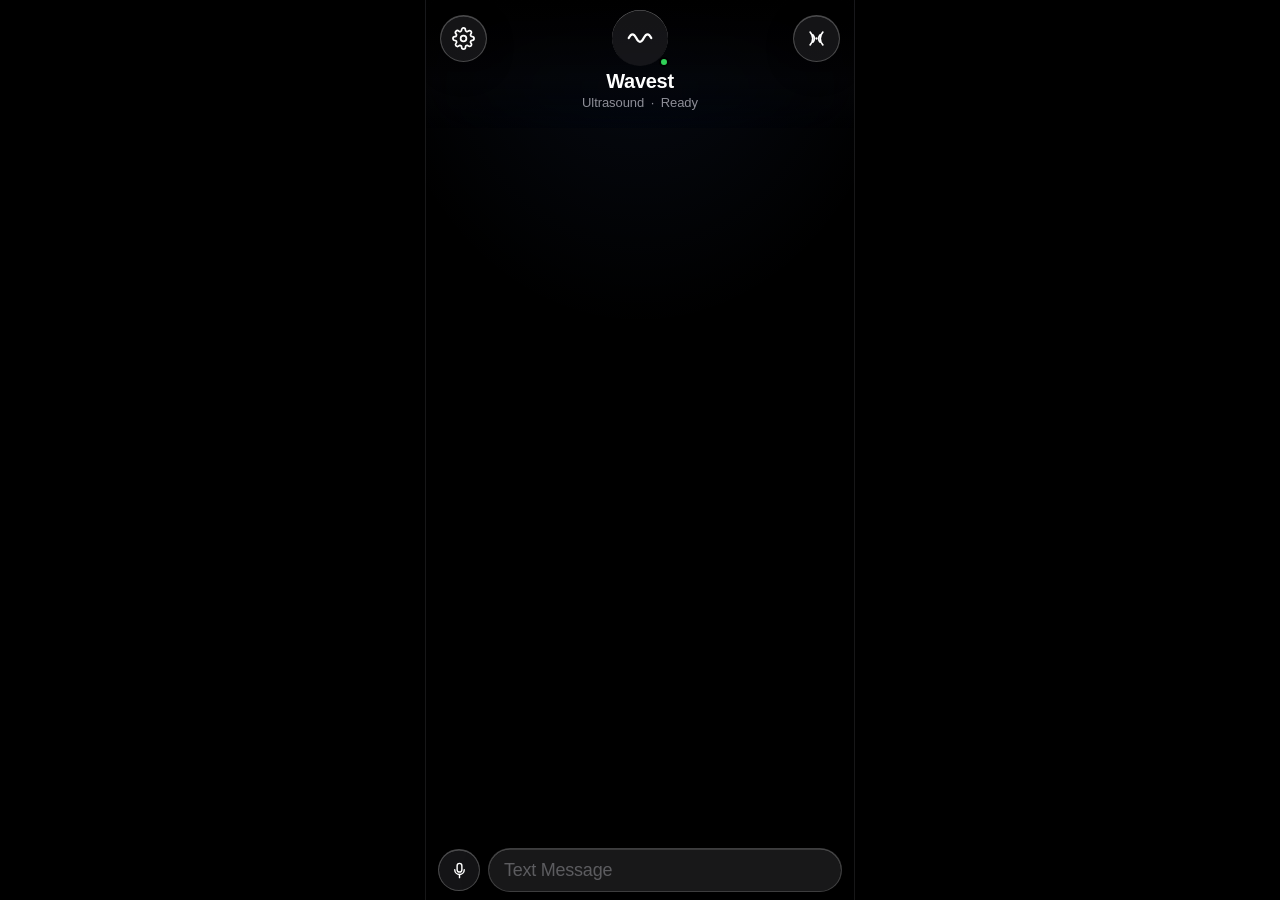
==== chat/index.html @ 047200e4 "Match the composer to iOS Messages send and field sizing. Enlarge the text field type, use a thicker" ====
<!DOCTYPE html>
<html lang="en" data-theme="midnight">
<head>
    <meta charset="UTF-8">
    <meta name="viewport" content="width=device-width, initial-scale=1.0, maximum-scale=1.0, user-scalable=no, viewport-fit=cover, interactive-widget=overlays-content">
    <meta name="mobile-web-app-capable" content="yes">
    <meta name="apple-mobile-web-app-capable" content="yes">
    <meta name="apple-mobile-web-app-status-bar-style" content="black">
    <meta name="apple-mobile-web-app-title" content="Wavest">
    <meta name="theme-color" content="#000000" media="(prefers-color-scheme: dark)">
    <meta name="theme-color" content="#000000">
    <meta name="format-detection" content="telephone=no">
    <title>Wavest</title>
    <link rel="manifest" href="manifest.webmanifest">
    <link rel="apple-touch-icon" href="icons/apple-touch-icon.png">
    <link rel="icon" type="image/png" sizes="192x192" href="icons/icon-192.png">
    <link rel="stylesheet" href="style.css">
</head>
<body>
    <div class="app-container">
        <header class="nav-bar">
            <button id="open-settings-btn" class="icon-btn glass-btn" aria-label="Open Settings">
                <svg viewBox="0 0 24 24" fill="none" stroke="currentColor" stroke-width="1.8" stroke-linecap="round" stroke-linejoin="round" aria-hidden="true">
                    <circle cx="12" cy="12" r="3" />
                    <path d="M19.4 15a1.65 1.65 0 0 0 .33 1.82l.06.06a2 2 0 1 1-2.83 2.83l-.06-.06a1.65 1.65 0 0 0-1.82-.33 1.65 1.65 0 0 0-1 1.51V21a2 2 0 0 1-4 0v-.09A1.65 1.65 0 0 0 9 19.4a1.65 1.65 0 0 0-1.82.33l-.06.06a2 2 0 1 1-2.83-2.83l.06-.06a1.65 1.65 0 0 0 .33-1.82 1.65 1.65 0 0 0-1.51-1H3a2 2 0 0 1 0-4h.09A1.65 1.65 0 0 0 4.6 9a1.65 1.65 0 0 0-.33-1.82l-.06-.06a2 2 0 1 1 2.83-2.83l.06.06a1.65 1.65 0 0 0 1.82.33H9a1.65 1.65 0 0 0 1-1.51V3a2 2 0 0 1 4 0v.09a1.65 1.65 0 0 0 1 1.51 1.65 1.65 0 0 0 1.82-.33l.06.06a2 2 0 1 1 2.83 2.83l.06.06a1.65 1.65 0 0 0-.33 1.82V9a1.65 1.65 0 0 0 1.51 1H21a2 2 0 0 1 0 4h-.09a1.65 1.65 0 0 0-1.51 1z" />
                </svg>
            </button>
            <div class="nav-avatar" aria-hidden="true">
                <svg viewBox="0 0 24 24" fill="none" stroke="currentColor" stroke-width="1.8" stroke-linecap="round" stroke-linejoin="round">
                    <path d="M3 12c2-4 4-4 6 0s4 4 6 0 4-4 6 0" />
                </svg>
                <span id="status-indicator" class="status-dot offline"></span>
            </div>
            <button id="protocol-toggle-btn" class="icon-btn glass-btn" type="button" aria-pressed="true" aria-label="Switch to audible">
                <svg class="protocol-icon protocol-icon-ultrasound" viewBox="0 0 24 24" fill="none" stroke="currentColor" stroke-width="1.8" stroke-linecap="round" stroke-linejoin="round" aria-hidden="true">
                    <circle cx="12" cy="12" r="1.2" fill="currentColor" stroke="none" />
                    <path d="M8.2 8.2a5.4 5.4 0 0 1 0 7.6" />
                    <path d="M15.8 8.2a5.4 5.4 0 0 0 0 7.6" />
                    <path d="M5.4 5.4a9.4 9.4 0 0 1 0 13.2" />
                    <path d="M18.6 5.4a9.4 9.4 0 0 0 0 13.2" />
                </svg>
                <svg class="protocol-icon protocol-icon-audible" viewBox="0 0 24 24" fill="none" stroke="currentColor" stroke-width="1.8" stroke-linecap="round" stroke-linejoin="round" aria-hidden="true">
                    <path d="M4 10v4h3.2L12 18V6L7.2 10H4z" />
                    <path d="M15.4 9.2a4.2 4.2 0 0 1 0 5.6" />
                    <path d="M17.8 6.8a7.6 7.6 0 0 1 0 10.4" />
                </svg>
            </button>
            <div class="nav-titles">
                <h1>Wavest</h1>
                <p class="nav-subtitle">
                    <span id="active-protocol-lbl">Ultrasound</span>
                    <span class="nav-sep">·</span>
                    <span id="nav-listen-state">Ready</span>
                </p>
                <span id="status-text" class="visually-hidden">Initializing</span>
            </div>
        </header>

        <main class="chat-container">
            <canvas id="send-viz-canvas" class="send-viz" aria-hidden="true"></canvas>
            <div id="chat-messages" class="chat-messages">
                <div id="chat-thread" class="chat-thread"></div>
            </div>
        </main>

        <div id="app-toast" class="app-toast" role="status" aria-live="polite"></div>
        <div id="layout-debug" class="layout-debug" hidden></div>

        <footer class="composer">
            <div class="composer-row">
                <button id="capture-toggle-btn" class="mic-btn" type="button" aria-label="Start listening" aria-pressed="false">
                    <svg class="mic-icon" viewBox="0 0 24 24" fill="none" stroke="currentColor" stroke-width="1.8" stroke-linecap="round" stroke-linejoin="round" aria-hidden="true">
                        <rect x="9" y="3" width="6" height="11" rx="3" />
                        <path d="M6 11a6 6 0 0 0 12 0" />
                        <path d="M12 17v4" />
                    </svg>
                </button>
                <div class="composer-field">
                    <input type="text" id="message-input" placeholder="Text Message" autocomplete="off" enterkeyhint="send">
                    <button id="send-btn" class="send-btn" type="button" disabled aria-label="Send">
                        <svg viewBox="0 0 24 24" fill="none" stroke="currentColor" stroke-width="2.8" stroke-linecap="round" stroke-linejoin="round" aria-hidden="true">
                            <path d="M12 19V6" />
                            <path d="m6.2 11.5 5.8-5.8 5.8 5.8" />
                        </svg>
                    </button>
                </div>
            </div>
            <span id="rx-state-icon" class="visually-hidden">🎤</span>
            <span id="rx-state-text" class="visually-hidden">Tap the mic to listen</span>
        </footer>

        <section id="settings-sidebar" class="settings-sheet" aria-hidden="true">
            <div class="sheet-header">
                <h2>Settings</h2>
                <button id="close-settings-btn" class="text-btn" type="button">Done</button>
            </div>
            <div class="sidebar-content">
                <div class="ios-group">
                    <p class="ios-caption">Acoustic</p>
                    <div class="ios-inset">
                        <div class="ios-row">
                            <span>Protocol</span>
                            <div id="protocol-band" class="segmented" role="group" aria-label="Protocol">
                                <button type="button" class="segmented-btn" data-band="audible">Audible</button>
                                <button type="button" class="segmented-btn is-selected" data-band="ultrasound" aria-pressed="true">Ultrasound</button>
                            </div>
                        </div>
                        <div class="ios-row stack">
                            <div class="ios-row-main">
                                <label for="protocol-rate">Rate</label>
                                <span class="row-value" id="protocol-rate-val">Fastest</span>
                            </div>
                            <input type="range" id="protocol-rate" min="0" max="2" step="1" value="2">
                        </div>
                        <div class="ios-row stack">
                            <div class="ios-row-main">
                                <label for="volume-range">Tx Volume</label>
                                <span class="row-value"><span id="volume-val">60</span>%</span>
                            </div>
                            <input type="range" id="volume-range" min="10" max="100" value="60">
                        </div>
                        <div class="ios-row stack">
                            <div class="ios-row-main">
                                <label for="sensitivity-range">Rx Gain</label>
                                <span class="row-value"><span id="sensitivity-val">1.0</span>x</span>
                            </div>
                            <input type="range" id="sensitivity-range" min="0.5" max="3.0" step="0.1" value="1.0">
                        </div>
                        <div class="ios-row">
                            <label for="sound-feedback-toggle">Tx Audio Feedback</label>
                            <label class="ios-switch">
                                <input type="checkbox" id="sound-feedback-toggle" checked>
                                <span class="ios-switch-track"></span>
                            </label>
                        </div>
                    </div>
                    <p class="ios-footer">Audible is louder and holds up better in noisy rooms. Ultrasound (18 kHz+) is silent, but easier to miss. Rate is how fast each message is sent. Slower is more reliable. Faster is quicker, but easier to miss.</p>
                </div>

                <div class="ios-group">
                    <p class="ios-caption">Identity</p>
                    <div class="ios-inset">
                        <label class="ios-row stack" for="callsign-input">
                            <span>Callsign</span>
                            <input type="text" id="callsign-input" placeholder="WavestUser" value="WavestUser">
                        </label>
                        <label class="ios-row stack" for="passkey-input">
                            <span>Encryption Passkey</span>
                            <input type="password" id="passkey-input" placeholder="Optional">
                        </label>
                        <label class="ios-row stack" for="contacts-input">
                            <span>Contact Keys</span>
                            <textarea id="contacts-input" placeholder="Callsign:Key" rows="3"></textarea>
                        </label>
                    </div>
                    <p class="ios-footer">Add friends as Callsign:Key, one per line, to decrypt their messages.</p>
                </div>

                <div class="ios-group">
                    <p class="ios-caption">System</p>
                    <div class="ios-inset">
                        <div class="ios-row">
                            <span>Engine</span>
                            <span id="engine-status-label" class="row-value init">Initializing</span>
                        </div>
                        <p id="engine-status-detail" class="engine-detail">Starting ggwave…</p>
                    </div>
                </div>

                <div class="ios-group">
                    <p class="ios-caption">Diagnostics</p>
                    <div class="ios-inset">
                        <button id="loopback-test-btn" class="action-btn" type="button">Run Loopback Self-Test</button>
                        <div id="test-result" class="test-result"></div>
                    </div>
                    <p class="ios-footer">Generates a local signal to verify the WebAssembly engine and audio loopback.</p>
                </div>

                <div class="ios-group">
                    <div class="ios-inset">
                        <button id="clear-chat-btn" class="action-btn danger" type="button">Clear Conversation</button>
                    </div>
                </div>

                <div class="settings-attribution">
                    <p>Wavest v0.91 by Benn Jordan.</p>
                    <p>Based on GGWave/Waver by Georgi Gerganov.</p>
                </div>
            </div>
        </section>
        <div id="sidebar-overlay" class="overlay"></div>
    </div>

    <script src="ggwave.js"></script>
    <script src="app.js"></script>
</body>
</html>
---- chat/style.css ----
/* --- Native theme tokens --- */
html {
    color-scheme: dark;
}

[data-theme="classic"],
[data-theme="indigo"] {
    color-scheme: light;
}

:root,
[data-theme="midnight"] {
    --bg: #000000;
    --bg-elevated: #1c1c1e;
    --bg-grouped: #000000;
    --bg-nav: rgba(8, 8, 10, 0.42);
    --bg-composer: transparent;
    --separator: rgba(84, 84, 88, 0.55);
    --separator-hairline: rgba(84, 84, 88, 0.28);
    --text: #ffffff;
    --text-secondary: rgba(235, 235, 245, 0.6);
    --text-tertiary: rgba(235, 235, 245, 0.32);
    --bubble-sent: #0a84ff;
    --bubble-sent-text: #ffffff;
    --bubble-received: #3a3a3c;
    --bubble-received-text: #ffffff;
    --fill: rgba(120, 120, 128, 0.28);
    --fill-strong: rgba(120, 120, 128, 0.4);
    --accent: #0a84ff;
    --accent-green: #30d158;
    --accent-red: #ff453a;
    --input-bg: rgba(44, 44, 46, 0.55);
    --input-border: rgba(255, 255, 255, 0.16);
    --switch-off: rgba(120, 120, 128, 0.32);
    --switch-on: #30d158;
    --viz-bg: #07080c;
    --viz-line: #5ac8fa;
    --shadow-sheet: 0 -8px 40px rgba(0, 0, 0, 0.45);
    --status-bar: #000000;
    --glass-tint: rgba(36, 36, 38, 0.58);
    --glass-stroke: rgba(255, 255, 255, 0.22);
    --glass-highlight: rgba(255, 255, 255, 0.38);
    --glass-shadow: 0 8px 28px rgba(0, 0, 0, 0.28), inset 0 0.5px 0 rgba(255, 255, 255, 0.28);
    --edge-fade: rgba(0, 0, 0, 0.88);
    --viz-card: rgba(20, 20, 22, 0.9);
}

[data-theme="classic"] {
    --bg: #ffffff;
    --bg-elevated: #ffffff;
    --bg-grouped: #f2f2f7;
    --bg-nav: rgba(255, 255, 255, 0.38);
    --bg-composer: transparent;
    --separator: rgba(60, 60, 67, 0.22);
    --separator-hairline: rgba(60, 60, 67, 0.12);
    --text: #000000;
    --text-secondary: rgba(60, 60, 67, 0.62);
    --text-tertiary: rgba(60, 60, 67, 0.34);
    --bubble-sent: #007aff;
    --bubble-sent-text: #ffffff;
    --bubble-received: #e9e9eb;
    --bubble-received-text: #000000;
    --fill: rgba(120, 120, 128, 0.14);
    --fill-strong: rgba(120, 120, 128, 0.22);
    --accent: #007aff;
    --accent-green: #34c759;
    --accent-red: #ff3b30;
    --input-bg: rgba(255, 255, 255, 0.62);
    --input-border: rgba(255, 255, 255, 0.7);
    --switch-off: rgba(120, 120, 128, 0.16);
    --switch-on: #34c759;
    --viz-bg: #07080c;
    --viz-line: #0a84ff;
    --shadow-sheet: 0 -8px 40px rgba(0, 0, 0, 0.12);
    --status-bar: #f9f9f9;
    --glass-tint: rgba(255, 255, 255, 0.62);
    --glass-stroke: rgba(255, 255, 255, 0.82);
    --glass-highlight: rgba(255, 255, 255, 0.95);
    --glass-shadow: 0 8px 24px rgba(0, 0, 0, 0.08), inset 0 0.5px 0 rgba(255, 255, 255, 0.9);
    --edge-fade: rgba(255, 255, 255, 0.92);
    --viz-card: rgba(255, 255, 255, 0.92);
}

[data-theme="indigo"] {
    --bg: #f2f2f7;
    --bg-elevated: #ffffff;
    --bg-grouped: #f2f2f7;
    --bg-nav: rgba(242, 242, 247, 0.4);
    --bg-composer: transparent;
    --separator: rgba(60, 60, 67, 0.18);
    --separator-hairline: rgba(60, 60, 67, 0.1);
    --text: #111118;
    --text-secondary: rgba(60, 60, 67, 0.64);
    --text-tertiary: rgba(60, 60, 67, 0.36);
    --bubble-sent: #5e5ce6;
    --bubble-sent-text: #ffffff;
    --bubble-received: #ffffff;
    --bubble-received-text: #111118;
    --fill: rgba(94, 92, 230, 0.12);
    --fill-strong: rgba(94, 92, 230, 0.2);
    --accent: #5e5ce6;
    --accent-green: #30d158;
    --accent-red: #ff3b30;
    --input-bg: rgba(255, 255, 255, 0.66);
    --input-border: rgba(255, 255, 255, 0.8);
    --switch-off: rgba(120, 120, 128, 0.18);
    --switch-on: #5e5ce6;
    --viz-bg: #07080c;
    --viz-line: #bf5af2;
    --shadow-sheet: 0 -8px 40px rgba(40, 36, 80, 0.12);
    --status-bar: #f2f2f7;
    --glass-tint: rgba(255, 255, 255, 0.58);
    --glass-stroke: rgba(255, 255, 255, 0.86);
    --glass-highlight: rgba(255, 255, 255, 0.95);
    --glass-shadow: 0 8px 24px rgba(50, 40, 90, 0.1), inset 0 0.5px 0 rgba(255, 255, 255, 0.92);
    --edge-fade: rgba(242, 242, 247, 0.92);
    --viz-card: rgba(248, 248, 252, 0.94);
}

/* --- Reset --- */
* {
    margin: 0;
    padding: 0;
    box-sizing: border-box;
    -webkit-tap-highlight-color: transparent;
}

:root {
    --vv-top: 0px;
    --vv-height: 100%;
    --app-top: 0px;
    --app-height: 100%;
    --kb-js: 0px;
    --kb-inset: var(--kb-js);
    --composer-pad-bottom: max(8px, env(safe-area-inset-bottom, 0px));
}

html,
body {
    position: fixed;
    inset: 0;
    width: 100%;
    height: 100%;
    overflow: hidden;
    overscroll-behavior: none;
}

body {
    background: var(--bg);
    color: var(--text);
    font-family: -apple-system, BlinkMacSystemFont, "SF Pro Text", "SF Pro Display", "Segoe UI", Roboto, Helvetica, Arial, sans-serif;
    touch-action: manipulation;
}

::-webkit-scrollbar {
    width: 3px;
    height: 3px;
}
::-webkit-scrollbar-thumb {
    background: var(--fill-strong);
    border-radius: 99px;
}

.layout-debug {
    position: absolute;
    left: 8px;
    right: 8px;
    top: calc(env(safe-area-inset-top, 20px) + 118px);
    z-index: 200;
    padding: 8px 10px;
    border-radius: 12px;
    background: rgba(0, 0, 0, 0.78);
    color: #7dff9a;
    font: 11px/1.35 ui-monospace, SFMono-Regular, Menlo, monospace;
    white-space: pre-wrap;
    pointer-events: none;
    border: 1px solid rgba(125, 255, 154, 0.35);
}

html.layout-debug-on .app-container {
    outline: 3px solid #ff2d55;
    outline-offset: -3px;
}

html.layout-debug-on .app-container::after {
    content: "";
    position: absolute;
    left: 0;
    right: 0;
    bottom: 0;
    height: 6px;
    background: #ff2d55;
    z-index: 250;
    pointer-events: none;
}

html.layout-debug-on .composer {
    outline: 3px solid #30d158;
    outline-offset: -3px;
}

html.layout-debug-on .composer::after {
    content: "";
    position: absolute;
    left: 0;
    right: 0;
    bottom: 0;
    height: 4px;
    background: #30d158;
    pointer-events: none;
}

.visually-hidden {
    position: absolute;
    width: 1px;
    height: 1px;
    padding: 0;
    margin: -1px;
    overflow: hidden;
    clip: rect(0, 0, 0, 0);
    white-space: nowrap;
    border: 0;
}

/* --- App shell --- */
.app-container {
    display: flex;
    flex-direction: column;
    position: fixed;
    left: 50%;
    top: 0;
    right: auto;
    bottom: 0;
    transform: translateX(-50%);
    width: 100%;
    max-width: 430px;
    height: 100%;
    background:
        radial-gradient(120% 70% at 50% 0%, rgba(90, 140, 255, 0.08), transparent 52%),
        var(--bg);
    overflow: hidden;
}

/* --- Navigation (floating Liquid Glass) --- */
.nav-bar {
    position: absolute;
    top: 0;
    left: 0;
    right: 0;
    display: grid;
    grid-template-columns: 47px 1fr 47px;
    grid-template-areas:
        "settings avatar protocol"
        ". titles .";
    align-items: center;
    column-gap: 10px;
    row-gap: 4px;
    padding: calc(env(safe-area-inset-top, 20px) + 10px) 14px 18px;
    background: linear-gradient(to bottom, var(--edge-fade) 0%, var(--bg-nav) 62%, transparent 100%);
    backdrop-filter: saturate(190%) blur(28px);
    -webkit-backdrop-filter: saturate(190%) blur(28px);
    border-bottom: none;
    z-index: 10;
    pointer-events: none;
}

#open-settings-btn,
#protocol-toggle-btn {
    width: 47px;
    height: 47px;
}

#open-settings-btn {
    grid-area: settings;
}

#protocol-toggle-btn {
    grid-area: protocol;
}

#protocol-toggle-btn .protocol-icon {
    width: 23px;
    height: 23px;
}

#protocol-toggle-btn[aria-pressed="true"] .protocol-icon-audible,
#protocol-toggle-btn:not([aria-pressed="true"]) .protocol-icon-ultrasound {
    display: none;
}

.nav-bar > * {
    pointer-events: auto;
}

.nav-avatar {
    grid-area: avatar;
    justify-self: center;
    position: relative;
    width: 56px;
    height: 56px;
    border-radius: 50%;
    background: var(--glass-tint);
    color: var(--text);
    display: flex;
    align-items: center;
    justify-content: center;
    box-shadow: inset 0 0.5px 0 var(--glass-highlight);
}

.nav-avatar svg {
    width: 30px;
    height: 30px;
}

.status-dot {
    position: absolute;
    right: -1px;
    bottom: -1px;
    width: 10px;
    height: 10px;
    border-radius: 50%;
    border: 2px solid var(--bg);
    background: var(--text-tertiary);
}

.status-dot.online {
    background: var(--accent-green);
}

.status-dot.offline {
    background: var(--accent-red);
}

.status-dot.listening {
    background: var(--accent);
    box-shadow: 0 0 0 3px rgba(10, 132, 255, 0.3);
}

.nav-titles {
    grid-area: titles;
    display: flex;
    flex-direction: column;
    align-items: center;
    min-width: 0;
}

.nav-titles h1 {
    font-size: 20px;
    font-weight: 600;
    letter-spacing: -0.3px;
    line-height: 1.15;
}

.nav-subtitle {
    margin-top: 2px;
    font-size: 13px;
    font-weight: 400;
    color: var(--text-secondary);
    letter-spacing: -0.08px;
    text-align: center;
}

.nav-sep {
    margin: 0 3px;
}

.icon-btn {
    width: 40px;
    height: 40px;
    border: none;
    background: transparent;
    color: var(--text);
    border-radius: 50%;
    display: flex;
    align-items: center;
    justify-content: center;
    cursor: pointer;
    transition: transform 0.14s ease, opacity 0.14s ease;
}

.glass-btn {
    background: var(--glass-tint);
    backdrop-filter: saturate(190%) blur(28px);
    -webkit-backdrop-filter: saturate(190%) blur(28px);
    border: 0.5px solid var(--glass-stroke);
    box-shadow: var(--glass-shadow);
    color: var(--text);
}

.icon-btn svg {
    width: 23px;
    height: 23px;
}

.icon-btn:active,
.icon-btn.is-pressed {
    transform: scale(0.94);
    opacity: 0.86;
}

/* --- Chat --- */
.chat-container {
    flex: 1;
    min-height: 0;
    display: flex;
    flex-direction: column;
    background: transparent;
    position: relative;
}

.send-viz {
    position: absolute;
    left: 0;
    right: 0;
    bottom: calc(var(--composer-pad-bottom) + 56px + var(--kb-inset, 0px));
    width: 100%;
    height: 36%;
    max-height: 260px;
    pointer-events: none;
    z-index: 1;
    opacity: 0;
    transition: opacity 0.45s ease;
    -webkit-mask-image: linear-gradient(to top, rgba(0, 0, 0, 0.9) 0%, rgba(0, 0, 0, 0.4) 52%, transparent 100%);
    mask-image: linear-gradient(to top, rgba(0, 0, 0, 0.9) 0%, rgba(0, 0, 0, 0.4) 52%, transparent 100%);
}

.send-viz.active {
    opacity: 1;
}

.keyboard-open .send-viz {
    bottom: calc(64px + var(--kb-inset, 0px));
}

.chat-container::before,
.chat-container::after {
    content: "";
    position: absolute;
    left: 0;
    right: 0;
    pointer-events: none;
}

.chat-container::before {
    top: 0;
    height: 136px;
    z-index: 3;
    background: linear-gradient(to bottom, var(--edge-fade), transparent);
}

.chat-container::after {
    bottom: 0;
    height: 80px;
    z-index: 0;
    background: linear-gradient(to top, var(--edge-fade), transparent);
}

.chat-messages {
    position: relative;
    z-index: 2;
    flex: 1;
    overflow-y: auto;
    display: flex;
    flex-direction: column;
    padding: calc(env(safe-area-inset-top, 20px) + 136px) 14px calc(var(--composer-pad-bottom) + 62px + var(--kb-inset, 0px));
    overscroll-behavior: contain;
    -webkit-overflow-scrolling: touch;
    overflow-anchor: none;
}

.chat-thread {
    margin-top: auto;
    display: flex;
    flex-direction: column;
    gap: 6px;
    width: 100%;
}

.message {
    display: flex;
    flex-direction: column;
    max-width: 76%;
    animation: rise 0.22s ease-out;
}

.message.sent {
    align-self: flex-end;
}

.message.received {
    align-self: flex-start;
}

.message.grouped {
    margin-top: -2px;
}

.msg-content {
    padding: 8px 14px;
    border-radius: 20px;
    font-size: 17px;
    line-height: 22px;
    letter-spacing: -0.24px;
    word-break: break-word;
}

.msg-sender {
    font-size: 11px;
    font-weight: 500;
    color: var(--text-secondary);
    margin: 0 12px 3px;
}

.message.received.grouped .msg-sender {
    display: none;
}

.message.sent .msg-content {
    background: var(--bubble-sent);
    color: var(--bubble-sent-text);
    border-bottom-right-radius: 5px;
}

.message.received .msg-content {
    background: var(--bubble-received);
    color: var(--bubble-received-text);
    border-bottom-left-radius: 5px;
}

[data-theme="indigo"] .message.received .msg-content {
    box-shadow: 0 0.5px 0 rgba(0, 0, 0, 0.04);
}

.message.sent.grouped-next .msg-content {
    border-bottom-right-radius: 18px;
}

.message.received.grouped-next .msg-content {
    border-bottom-left-radius: 18px;
}

.msg-lock {
    font-size: 10px;
    opacity: 0.7;
    margin-left: 5px;
}

.msg-time {
    font-size: 11px;
    color: var(--text-tertiary);
    margin-top: 3px;
    padding: 0 6px;
}

.message.sent .msg-time {
    align-self: flex-end;
}

.message.received .msg-time {
    align-self: flex-start;
}

.message.grouped-next .msg-time {
    display: none;
}

/* --- Composer (floating glass) --- */
.composer {
    position: absolute;
    left: 0;
    right: 0;
    bottom: var(--kb-inset, 0px);
    background: transparent;
    border-top: none;
    padding: 0 12px var(--composer-pad-bottom);
    z-index: 10;
    pointer-events: none;
}

.keyboard-open {
    --composer-pad-bottom: 8px;
}

.composer-row {
    pointer-events: auto;
}

.composer-row {
    display: flex;
    align-items: center;
    gap: 8px;
}

.mic-btn {
    flex: 0 0 42px;
    width: 42px;
    height: 42px;
    border: 0.5px solid var(--glass-stroke);
    border-radius: 50%;
    background: var(--glass-tint);
    backdrop-filter: saturate(190%) blur(28px);
    -webkit-backdrop-filter: saturate(190%) blur(28px);
    box-shadow: var(--glass-shadow);
    color: var(--text);
    display: flex;
    align-items: center;
    justify-content: center;
    cursor: pointer;
}

.mic-btn .mic-icon {
    width: 19px;
    height: 19px;
}

.mic-btn:active {
    opacity: 0.7;
}

.mic-btn.active {
    background: var(--accent);
    color: #fff;
    animation: listenPulse 1.8s ease-in-out infinite;
}

.composer-field {
    flex: 1;
    min-width: 0;
    display: flex;
    align-items: center;
    background: var(--input-bg);
    backdrop-filter: saturate(190%) blur(28px);
    -webkit-backdrop-filter: saturate(190%) blur(28px);
    border: 0.5px solid var(--input-border);
    border-radius: 24px;
    box-shadow: var(--glass-shadow);
    padding: 3px 3px 3px 15px;
}

#message-input {
    flex: 1;
    min-width: 0;
    border: none;
    background: transparent;
    color: var(--text);
    font: 400 18px/24px -apple-system, BlinkMacSystemFont, "Segoe UI", sans-serif;
    letter-spacing: -0.24px;
    padding: 6px 10px 6px 0;
    outline: none;
}

#message-input::placeholder {
    color: var(--text-tertiary);
    font-size: 18px;
}

.send-btn {
    width: 36px;
    height: 36px;
    margin: 0;
    border: none;
    border-radius: 50%;
    background: var(--accent);
    color: #fff;
    display: flex;
    align-items: center;
    justify-content: center;
    cursor: pointer;
    flex-shrink: 0;
    box-shadow: 0 2px 8px rgba(10, 132, 255, 0.35);
}

.send-btn svg {
    width: 20px;
    height: 20px;
}

.send-btn:disabled {
    opacity: 0;
    width: 0;
    margin: 0;
    pointer-events: none;
    box-shadow: none;
    cursor: default;
}

.send-btn:not(:disabled):active {
    transform: scale(0.94);
}



/* --- Toast --- */
.app-toast {
    position: absolute;
    left: 50%;
    top: calc(env(safe-area-inset-top, 20px) + 110px);
    transform: translate(-50%, -8px);
    max-width: calc(100% - 40px);
    padding: 10px 16px;
    border-radius: 18px;
    background: var(--glass-tint);
    backdrop-filter: saturate(190%) blur(28px);
    -webkit-backdrop-filter: saturate(190%) blur(28px);
    color: var(--text);
    font-size: 13px;
    font-weight: 500;
    box-shadow: var(--glass-shadow);
    border: 0.5px solid var(--glass-stroke);
    opacity: 0;
    pointer-events: none;
    transition: opacity 0.2s ease, transform 0.2s ease;
    z-index: 80;
    text-align: center;
}

.app-toast.visible {
    opacity: 1;
    transform: translate(-50%, 0);
}

.app-toast.error {
    color: var(--accent-red);
}

/* --- Settings sheet --- */
.settings-sheet {
    position: absolute;
    inset: 0;
    background: var(--bg-grouped);
    z-index: 100;
    display: flex;
    flex-direction: column;
    transform: translateY(110%);
    transition: transform 0.38s cubic-bezier(0.32, 0.72, 0, 1);
}

.settings-sheet.open {
    transform: translateY(0);
}

.sheet-header {
    display: flex;
    align-items: center;
    justify-content: space-between;
    padding: calc(env(safe-area-inset-top, 16px) + 24px) 16px 12px;
    background: var(--bg-grouped);
}

.sheet-header h2 {
    font-size: 28px;
    font-weight: 700;
    letter-spacing: -0.5px;
}

.text-btn {
    border: none;
    background: none;
    color: var(--accent);
    font-size: 17px;
    font-weight: 600;
    cursor: pointer;
    padding: 8px 0 8px 12px;
}

.text-btn:active {
    opacity: 0.55;
}

.sidebar-content {
    flex: 1;
    overflow-y: auto;
    padding: 4px 16px calc(env(safe-area-inset-bottom, 16px) + 28px);
}

.ios-group {
    margin-bottom: 28px;
}

.ios-caption,
.ios-footer {
    font-size: 13px;
    color: var(--text-secondary);
    padding: 0 16px;
}

.ios-caption {
    text-transform: uppercase;
    letter-spacing: 0.3px;
    font-size: 12px;
    font-weight: 400;
    margin-bottom: 6px;
}

.ios-footer {
    margin-top: 8px;
    line-height: 1.35;
}

.ios-inset {
    background: var(--bg-elevated);
    border-radius: 26px;
    overflow: hidden;
}

.ios-row {
    display: flex;
    align-items: center;
    justify-content: space-between;
    gap: 12px;
    padding: 11px 16px;
    min-height: 44px;
    font-size: 17px;
    color: var(--text);
    border-bottom: 0.5px solid var(--separator-hairline);
}

.ios-row:last-child {
    border-bottom: none;
}

.ios-row.stack {
    flex-direction: column;
    align-items: stretch;
    gap: 12px;
    padding-top: 14px;
    padding-bottom: 18px;
}

.ios-row.stack > span,
.ios-row.stack > label {
    font-size: 13px;
    font-weight: 500;
    color: var(--text-secondary);
    letter-spacing: -0.08px;
}

.ios-row-main {
    display: flex;
    justify-content: space-between;
    align-items: center;
}

.ios-row input[type="text"],
.ios-row input[type="password"],
.ios-row textarea {
    width: 100%;
    border: none;
    background: transparent;
    color: var(--text);
    font: 400 17px/1.3 -apple-system, BlinkMacSystemFont, "Segoe UI", sans-serif;
    outline: none;
    resize: none;
}

.ios-row input::placeholder,
.ios-row textarea::placeholder {
    color: var(--text-tertiary);
}

.ios-select {
    appearance: none;
    border: none;
    background: transparent;
    color: var(--text-secondary);
    font: 400 17px/1.2 -apple-system, BlinkMacSystemFont, "Segoe UI", sans-serif;
    text-align: right;
    max-width: 62%;
    outline: none;
    cursor: pointer;
}

.ios-select option {
    color: #000;
    background: #fff;
}

.segmented {
    display: inline-flex;
    flex-shrink: 0;
    background: var(--fill);
    border-radius: 9px;
    padding: 2px;
    gap: 0;
}

.segmented-btn {
    border: none;
    background: transparent;
    color: var(--text);
    font: 600 13px/1.2 -apple-system, BlinkMacSystemFont, "Segoe UI", sans-serif;
    letter-spacing: -0.08px;
    padding: 5px 10px;
    border-radius: 7px;
    cursor: pointer;
    min-width: 0;
    white-space: nowrap;
}

.segmented-btn.is-selected {
    background: var(--bg-elevated);
    box-shadow: 0 0.5px 2px rgba(0, 0, 0, 0.18);
}

.segmented-btn:active:not(.is-selected) {
    opacity: 0.7;
}

.row-value {
    color: var(--text-secondary);
    font-size: 17px;
}

.row-value.ready,
.row-value.online {
    color: var(--accent-green);
}

.row-value.init {
    color: var(--text-secondary);
}

.row-value.error {
    color: var(--accent-red);
}

.ios-row:has(+ .engine-detail) {
    border-bottom: none;
    padding-bottom: 4px;
}

.engine-detail {
    padding: 0 16px 12px;
    font-size: 13px;
    line-height: 1.4;
    color: var(--text-secondary);
    word-break: break-word;
}

.rx-meter {
    height: 6px;
    margin: 0 16px 12px;
    border-radius: 99px;
    background: var(--fill);
    overflow: hidden;
}

.rx-meter-bar {
    height: 100%;
    width: 0%;
    border-radius: 99px;
    background: var(--accent-green);
    transition: width 0.08s linear;
}

/* Theme picker */
.theme-picker {
    display: grid;
    grid-template-columns: repeat(3, 1fr);
    gap: 10px;
}

.theme-card {
    border: none;
    background: transparent;
    padding: 0;
    cursor: pointer;
    display: flex;
    flex-direction: column;
    align-items: center;
    gap: 8px;
}

.theme-preview {
    width: 100%;
    aspect-ratio: 3 / 4;
    border-radius: 22px;
    padding: 10px 8px;
    display: flex;
    flex-direction: column;
    justify-content: flex-end;
    gap: 5px;
    border: 2px solid transparent;
    box-shadow: 0 1px 2px rgba(0, 0, 0, 0.06);
}

.theme-card.selected .theme-preview {
    border-color: var(--accent);
}

.preview-classic {
    background: #ffffff;
}
.preview-classic .mini-recv { background: #e9e9eb; align-self: flex-start; }
.preview-classic .mini-sent { background: #007aff; align-self: flex-end; }

.preview-midnight {
    background: #000000;
}
.preview-midnight .mini-recv { background: #3a3a3c; align-self: flex-start; }
.preview-midnight .mini-sent { background: #0a84ff; align-self: flex-end; }

.preview-indigo {
    background: #f2f2f7;
}
.preview-indigo .mini-recv { background: #ffffff; align-self: flex-start; box-shadow: 0 0.5px 0 rgba(0,0,0,0.06); }
.preview-indigo .mini-sent { background: #5e5ce6; align-self: flex-end; }

.mini-recv,
.mini-sent {
    display: block;
    height: 10px;
    width: 62%;
    border-radius: 8px;
}

.theme-name {
    font-size: 12px;
    font-weight: 500;
    color: var(--text-secondary);
}

.theme-card.selected .theme-name {
    color: var(--accent);
    font-weight: 600;
}

/* iOS switch */
.ios-switch {
    position: relative;
    width: 51px;
    height: 31px;
    flex-shrink: 0;
}

.ios-switch input {
    opacity: 0;
    width: 0;
    height: 0;
}

.ios-switch-track {
    position: absolute;
    inset: 0;
    background: var(--switch-off);
    border-radius: 31px;
    transition: background 0.2s ease;
}

.ios-switch-track::after {
    content: "";
    position: absolute;
    top: 2px;
    left: 2px;
    width: 27px;
    height: 27px;
    border-radius: 50%;
    background: #fff;
    box-shadow: 0 1px 3px rgba(0, 0, 0, 0.25);
    transition: transform 0.2s ease;
}

.ios-switch input:checked + .ios-switch-track {
    background: var(--switch-on);
}

.ios-switch input:checked + .ios-switch-track::after {
    transform: translateX(20px);
}

/* Range */
input[type="range"] {
    -webkit-appearance: none;
    appearance: none;
    width: calc(100% - 16px);
    margin: 6px 8px 4px;
    height: 4px;
    background: var(--fill-strong);
    border-radius: 99px;
    outline: none;
}

input[type="range"]::-webkit-slider-thumb {
    -webkit-appearance: none;
    width: 28px;
    height: 28px;
    border-radius: 50%;
    background: #fff;
    box-shadow: 0 0.5px 4px rgba(0, 0, 0, 0.28);
    cursor: pointer;
}

input[type="range"]::-moz-range-thumb {
    width: 28px;
    height: 28px;
    border: none;
    border-radius: 50%;
    background: #fff;
    box-shadow: 0 0.5px 4px rgba(0, 0, 0, 0.28);
    cursor: pointer;
}

.action-btn {
    width: 100%;
    border: none;
    background: transparent;
    color: var(--accent);
    font-size: 17px;
    font-weight: 400;
    text-align: center;
    padding: 12px 16px;
    cursor: pointer;
}

.action-btn:active {
    background: var(--fill);
}

.action-btn.danger {
    color: var(--accent-red);
}

.test-result {
    font-family: ui-monospace, SFMono-Regular, Menlo, monospace;
    font-size: 11px;
    line-height: 1.45;
    padding: 0 16px 12px;
    color: var(--text-secondary);
    white-space: pre-wrap;
    min-height: 0;
}

.test-result:empty {
    display: none;
}

.settings-attribution {
    text-align: center;
    font-size: 12px;
    color: var(--text-tertiary);
    line-height: 1.5;
    padding: 8px 0 12px;
}

/* Overlay kept for JS hooks; sheet is full-screen so it stays inert */
.overlay {
    display: none;
}

.hidden {
    display: none !important;
}

/* --- Motion --- */
@keyframes rise {
    from {
        opacity: 0;
        transform: translateY(8px);
    }
    to {
        opacity: 1;
        transform: translateY(0);
    }
}

@keyframes listenPulse {
    0%, 100% {
        box-shadow: 0 0 0 0 rgba(10, 132, 255, 0.45);
    }
    70% {
        box-shadow: 0 0 0 8px rgba(10, 132, 255, 0);
    }
}

[data-theme="classic"] .app-container {
    background:
        radial-gradient(120% 70% at 50% 0%, rgba(0, 122, 255, 0.05), transparent 52%),
        var(--bg);
}

[data-theme="indigo"] .app-container {
    background:
        radial-gradient(120% 70% at 50% 0%, rgba(94, 92, 230, 0.1), transparent 52%),
        var(--bg);
}

@media (min-width: 480px) {
    .app-container {
        border-left: 0.5px solid var(--separator-hairline);
        border-right: 0.5px solid var(--separator-hairline);
    }
}

@media (display-mode: standalone), (display-mode: fullscreen) {
    html,
    body,
    .app-container {
        height: 100%;
        min-height: 100%;
        min-height: -webkit-fill-available;
    }
}

html.standalone,
html.standalone body,
html.standalone .app-container {
    height: 100%;
    min-height: 100%;
    min-height: -webkit-fill-available;
}
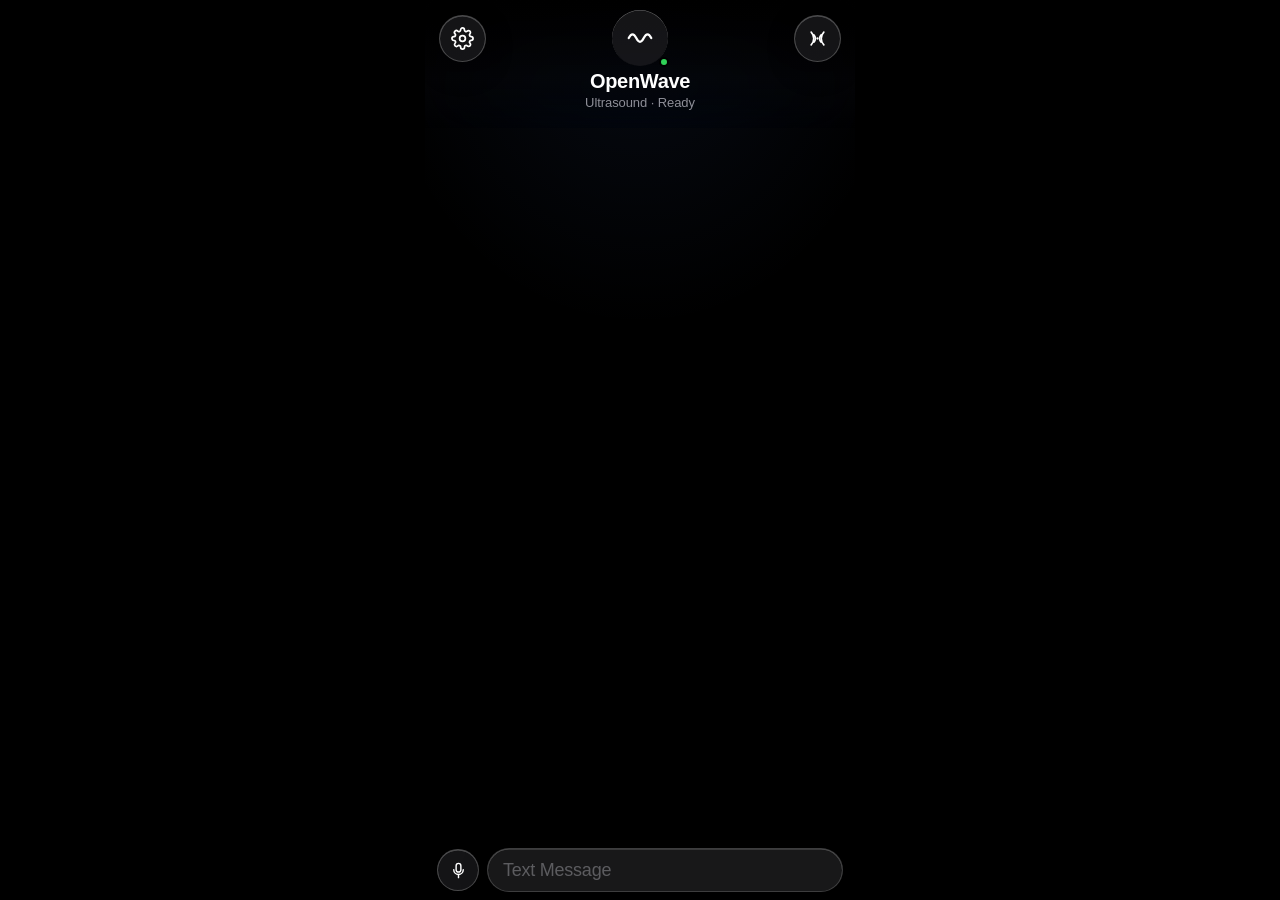
==== commit bc9e1486: "Rename the app to OpenWave and polish chat, header, and settings. Animate send and receive bubbles, " ====
--- a/chat/index.html
+++ b/chat/index.html
@@ -6,11 +6,11 @@
     <meta name="mobile-web-app-capable" content="yes">
     <meta name="apple-mobile-web-app-capable" content="yes">
     <meta name="apple-mobile-web-app-status-bar-style" content="black">
-    <meta name="apple-mobile-web-app-title" content="Wavest">
+    <meta name="apple-mobile-web-app-title" content="OpenWave">
     <meta name="theme-color" content="#000000" media="(prefers-color-scheme: dark)">
     <meta name="theme-color" content="#000000">
     <meta name="format-detection" content="telephone=no">
-    <title>Wavest</title>
+    <title>OpenWave</title>
     <link rel="manifest" href="manifest.webmanifest">
     <link rel="apple-touch-icon" href="icons/apple-touch-icon.png">
     <link rel="icon" type="image/png" sizes="192x192" href="icons/icon-192.png">
@@ -46,11 +46,9 @@
                 </svg>
             </button>
             <div class="nav-titles">
-                <h1>Wavest</h1>
-                <p class="nav-subtitle">
-                    <span id="active-protocol-lbl">Ultrasound</span>
-                    <span class="nav-sep">·</span>
-                    <span id="nav-listen-state">Ready</span>
+                <h1>OpenWave</h1>
+                <p id="nav-subtitle" class="nav-subtitle" aria-live="polite">
+                    <span class="nav-subtitle-text">Ultrasound · Ready</span>
                 </p>
                 <span id="status-text" class="visually-hidden">Initializing</span>
             </div>
@@ -134,7 +132,7 @@
                             </label>
                         </div>
                     </div>
-                    <p class="ios-footer">Audible is louder and holds up better in noisy rooms. Ultrasound (18 kHz+) is silent, but easier to miss. Rate is how fast each message is sent. Slower is more reliable. Faster is quicker, but easier to miss.</p>
+                    <p class="ios-footer">Audible is more robust in noisy rooms. Ultrasound (18 kHz+) is near-silent, but may be less reliable in some environments. Rate controls how fast each message is sent. Slower is more reliable.</p>
                 </div>
 
                 <div class="ios-group">
@@ -142,7 +140,7 @@
                     <div class="ios-inset">
                         <label class="ios-row stack" for="callsign-input">
                             <span>Callsign</span>
-                            <input type="text" id="callsign-input" placeholder="WavestUser" value="WavestUser">
+                            <input type="text" id="callsign-input" placeholder="OpenWave User" value="OpenWave User">
                         </label>
                         <label class="ios-row stack" for="passkey-input">
                             <span>Encryption Passkey</span>
@@ -183,8 +181,8 @@
                 </div>
 
                 <div class="settings-attribution">
-                    <p>Wavest v0.91 by Benn Jordan.</p>
-                    <p>Based on GGWave/Waver by Georgi Gerganov.</p>
+                    <p>OpenWave v1.0 by Caleb Mathis</p>
+                    <p>Built on Wavest by Benn Jordan & GGWave by Georgi Gerganov.</p>
                 </div>
             </div>
         </section>
--- a/chat/style.css
+++ b/chat/style.css
@@ -15,8 +15,8 @@
     --bg-grouped: #000000;
     --bg-nav: rgba(8, 8, 10, 0.42);
     --bg-composer: transparent;
-    --separator: rgba(84, 84, 88, 0.55);
-    --separator-hairline: rgba(84, 84, 88, 0.28);
+    --separator: rgba(84, 84, 88, 0.78);
+    --separator-hairline: rgba(120, 120, 128, 0.58);
     --text: #ffffff;
     --text-secondary: rgba(235, 235, 245, 0.6);
     --text-tertiary: rgba(235, 235, 245, 0.32);
@@ -51,8 +51,8 @@
     --bg-grouped: #f2f2f7;
     --bg-nav: rgba(255, 255, 255, 0.38);
     --bg-composer: transparent;
-    --separator: rgba(60, 60, 67, 0.22);
-    --separator-hairline: rgba(60, 60, 67, 0.12);
+    --separator: rgba(60, 60, 67, 0.36);
+    --separator-hairline: rgba(60, 60, 67, 0.22);
     --text: #000000;
     --text-secondary: rgba(60, 60, 67, 0.62);
     --text-tertiary: rgba(60, 60, 67, 0.34);
@@ -87,8 +87,8 @@
     --bg-grouped: #f2f2f7;
     --bg-nav: rgba(242, 242, 247, 0.4);
     --bg-composer: transparent;
-    --separator: rgba(60, 60, 67, 0.18);
-    --separator-hairline: rgba(60, 60, 67, 0.1);
+    --separator: rgba(60, 60, 67, 0.32);
+    --separator-hairline: rgba(60, 60, 67, 0.2);
     --text: #111118;
     --text-secondary: rgba(60, 60, 67, 0.64);
     --text-tertiary: rgba(60, 60, 67, 0.36);
@@ -358,10 +358,30 @@
     color: var(--text-secondary);
     letter-spacing: -0.08px;
     text-align: center;
-}
-
-.nav-sep {
-    margin: 0 3px;
+    display: inline-grid;
+    justify-items: center;
+    overflow: hidden;
+}
+
+.nav-subtitle-text {
+    grid-area: 1 / 1;
+    white-space: nowrap;
+    transition: opacity 0.28s ease, transform 0.28s ease;
+}
+
+.nav-subtitle-text.incoming {
+    opacity: 0;
+    transform: translateY(7px);
+}
+
+.nav-subtitle-text.incoming.is-in {
+    opacity: 1;
+    transform: translateY(0);
+}
+
+.nav-subtitle-text.outgoing.is-out {
+    opacity: 0;
+    transform: translateY(-7px);
 }
 
 .icon-btn {
@@ -480,15 +500,18 @@
     display: flex;
     flex-direction: column;
     max-width: 76%;
-    animation: rise 0.22s ease-out;
 }
 
 .message.sent {
     align-self: flex-end;
+    transform-origin: 100% 100%;
+    animation: msg-sent 0.44s cubic-bezier(0.2, 0.85, 0.3, 1.12) both;
 }
 
 .message.received {
     align-self: flex-start;
+    transform-origin: 0 100%;
+    animation: msg-recv 0.38s cubic-bezier(0.22, 0.8, 0.24, 1) both;
 }
 
 .message.grouped {
@@ -583,9 +606,6 @@
 
 .composer-row {
     pointer-events: auto;
-}
-
-.composer-row {
     display: flex;
     align-items: center;
     gap: 8px;
@@ -1070,24 +1090,50 @@
 
 /* Range */
 input[type="range"] {
+    --range-track: linear-gradient(
+        to right,
+        var(--accent) 0,
+        var(--accent) var(--range-fill, 0%),
+        var(--fill-strong) var(--range-fill, 0%),
+        var(--fill-strong) 100%
+    );
     -webkit-appearance: none;
     appearance: none;
     width: calc(100% - 16px);
     margin: 6px 8px 4px;
     height: 4px;
-    background: var(--fill-strong);
+    background: var(--range-track);
     border-radius: 99px;
     outline: none;
+}
+
+input[type="range"]::-webkit-slider-runnable-track {
+    height: 4px;
+    border-radius: 99px;
+    background: var(--range-track);
 }
 
 input[type="range"]::-webkit-slider-thumb {
     -webkit-appearance: none;
     width: 28px;
     height: 28px;
+    margin-top: -12px;
     border-radius: 50%;
     background: #fff;
     box-shadow: 0 0.5px 4px rgba(0, 0, 0, 0.28);
     cursor: pointer;
+}
+
+input[type="range"]::-moz-range-track {
+    height: 4px;
+    border-radius: 99px;
+    background: var(--fill-strong);
+}
+
+input[type="range"]::-moz-range-progress {
+    height: 4px;
+    border-radius: 99px;
+    background: var(--accent);
 }
 
 input[type="range"]::-moz-range-thumb {
@@ -1152,14 +1198,41 @@
 }
 
 /* --- Motion --- */
-@keyframes rise {
-    from {
+@keyframes msg-sent {
+    0% {
         opacity: 0;
-        transform: translateY(8px);
+        transform: translate3d(10px, 22px, 0) scale(0.62);
     }
-    to {
+    62% {
         opacity: 1;
-        transform: translateY(0);
+    }
+    100% {
+        opacity: 1;
+        transform: translate3d(0, 0, 0) scale(1);
+    }
+}
+
+@keyframes msg-recv {
+    0% {
+        opacity: 0;
+        transform: translate3d(-14px, 8px, 0) scale(0.9);
+    }
+    100% {
+        opacity: 1;
+        transform: translate3d(0, 0, 0) scale(1);
+    }
+}
+
+@media (prefers-reduced-motion: reduce) {
+    .message.sent,
+    .message.received {
+        animation: none;
+    }
+
+    .nav-subtitle-text {
+        transition: none;
+        transform: none;
+        opacity: 1;
     }
 }
 
@@ -1182,13 +1255,6 @@
     background:
         radial-gradient(120% 70% at 50% 0%, rgba(94, 92, 230, 0.1), transparent 52%),
         var(--bg);
-}
-
-@media (min-width: 480px) {
-    .app-container {
-        border-left: 0.5px solid var(--separator-hairline);
-        border-right: 0.5px solid var(--separator-hairline);
-    }
 }
 
 @media (display-mode: standalone), (display-mode: fullscreen) {
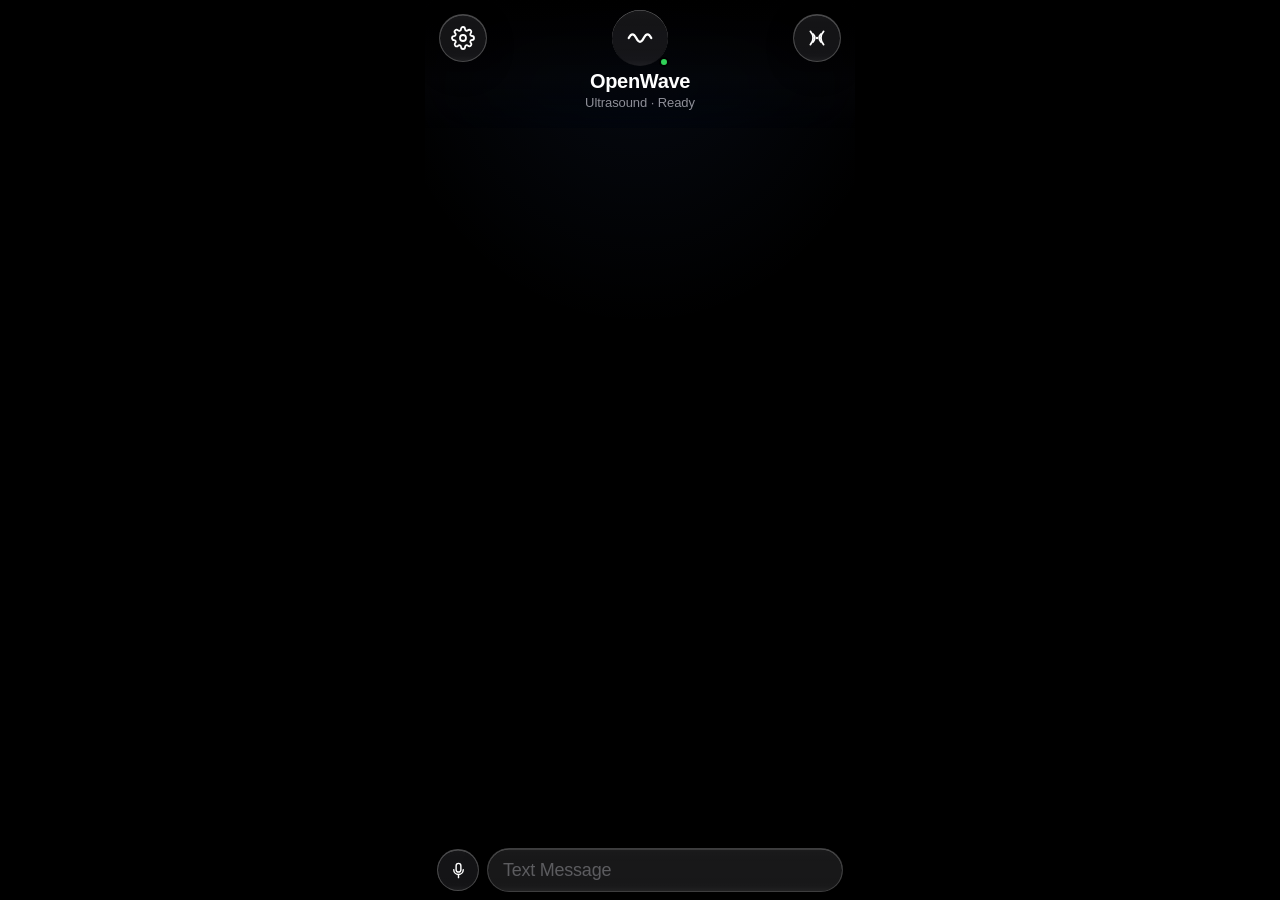
==== commit cbdaafcc: "Polish Appearance, glass, and iOS settings motion. Add a left-edge back swipe, a glassy check to clo" ====
--- a/chat/index.html
+++ b/chat/index.html
@@ -88,101 +88,299 @@
         </footer>
 
         <section id="settings-sidebar" class="settings-sheet" aria-hidden="true">
-            <div class="sheet-header">
-                <h2>Settings</h2>
-                <button id="close-settings-btn" class="text-btn" type="button">Done</button>
-            </div>
-            <div class="sidebar-content">
-                <div class="ios-group">
-                    <p class="ios-caption">Acoustic</p>
-                    <div class="ios-inset">
-                        <div class="ios-row">
-                            <span>Protocol</span>
-                            <div id="protocol-band" class="segmented" role="group" aria-label="Protocol">
-                                <button type="button" class="segmented-btn" data-band="audible">Audible</button>
-                                <button type="button" class="segmented-btn is-selected" data-band="ultrasound" aria-pressed="true">Ultrasound</button>
-                            </div>
-                        </div>
-                        <div class="ios-row stack">
-                            <div class="ios-row-main">
-                                <label for="protocol-rate">Rate</label>
-                                <span class="row-value" id="protocol-rate-val">Fastest</span>
-                            </div>
-                            <input type="range" id="protocol-rate" min="0" max="2" step="1" value="2">
-                        </div>
-                        <div class="ios-row stack">
-                            <div class="ios-row-main">
-                                <label for="volume-range">Tx Volume</label>
-                                <span class="row-value"><span id="volume-val">60</span>%</span>
-                            </div>
-                            <input type="range" id="volume-range" min="10" max="100" value="60">
-                        </div>
-                        <div class="ios-row stack">
-                            <div class="ios-row-main">
-                                <label for="sensitivity-range">Rx Gain</label>
-                                <span class="row-value"><span id="sensitivity-val">1.0</span>x</span>
-                            </div>
-                            <input type="range" id="sensitivity-range" min="0.5" max="3.0" step="0.1" value="1.0">
-                        </div>
-                        <div class="ios-row">
-                            <label for="sound-feedback-toggle">Tx Audio Feedback</label>
-                            <label class="ios-switch">
-                                <input type="checkbox" id="sound-feedback-toggle" checked>
-                                <span class="ios-switch-track"></span>
-                            </label>
-                        </div>
-                    </div>
-                    <p class="ios-footer">Audible is more robust in noisy rooms. Ultrasound (18 kHz+) is near-silent, but may be less reliable in some environments. Rate controls how fast each message is sent. Slower is more reliable.</p>
-                </div>
-
-                <div class="ios-group">
-                    <p class="ios-caption">Identity</p>
-                    <div class="ios-inset">
-                        <label class="ios-row stack" for="callsign-input">
-                            <span>Callsign</span>
-                            <input type="text" id="callsign-input" placeholder="OpenWave User" value="OpenWave User">
-                        </label>
-                        <label class="ios-row stack" for="passkey-input">
-                            <span>Encryption Passkey</span>
-                            <input type="password" id="passkey-input" placeholder="Optional">
-                        </label>
-                        <label class="ios-row stack" for="contacts-input">
-                            <span>Contact Keys</span>
-                            <textarea id="contacts-input" placeholder="Callsign:Key" rows="3"></textarea>
-                        </label>
-                    </div>
-                    <p class="ios-footer">Add friends as Callsign:Key, one per line, to decrypt their messages.</p>
-                </div>
-
-                <div class="ios-group">
-                    <p class="ios-caption">System</p>
-                    <div class="ios-inset">
-                        <div class="ios-row">
-                            <span>Engine</span>
-                            <span id="engine-status-label" class="row-value init">Initializing</span>
-                        </div>
-                        <p id="engine-status-detail" class="engine-detail">Starting ggwave…</p>
-                    </div>
-                </div>
-
-                <div class="ios-group">
-                    <p class="ios-caption">Diagnostics</p>
-                    <div class="ios-inset">
-                        <button id="loopback-test-btn" class="action-btn" type="button">Run Loopback Self-Test</button>
-                        <div id="test-result" class="test-result"></div>
-                    </div>
-                    <p class="ios-footer">Generates a local signal to verify the WebAssembly engine and audio loopback.</p>
-                </div>
-
-                <div class="ios-group">
-                    <div class="ios-inset">
-                        <button id="clear-chat-btn" class="action-btn danger" type="button">Clear Conversation</button>
-                    </div>
-                </div>
-
-                <div class="settings-attribution">
-                    <p>OpenWave v1.0 by Caleb Mathis</p>
-                    <p>Built on Wavest by Benn Jordan & GGWave by Georgi Gerganov.</p>
+            <div class="settings-pages">
+                <div class="settings-page is-active" data-page="root">
+                    <div class="sheet-header">
+                        <h2>Settings</h2>
+                        <button id="close-settings-btn" class="icon-btn glass-btn accent-glass-btn" type="button" aria-label="Done">
+                            <svg viewBox="0 0 24 24" fill="none" stroke="currentColor" stroke-width="2.6" stroke-linecap="round" stroke-linejoin="round" aria-hidden="true">
+                                <path d="M5 12.5 9.5 17 19 7" />
+                            </svg>
+                        </button>
+                    </div>
+                    <div class="sidebar-content">
+                        <div class="ios-group">
+                            <div class="ios-inset">
+                                <button type="button" class="ios-row settings-link" data-push="acoustic">
+                                    <span class="settings-link-main">
+                                        <span class="settings-link-icon" style="background:#007aff">
+                                            <svg viewBox="0 0 24 24" fill="none" stroke="currentColor" stroke-width="1.8" stroke-linecap="round" stroke-linejoin="round" aria-hidden="true"><path d="M3 12c2-4 4-4 6 0s4 4 6 0 4-4 6 0" /></svg>
+                                        </span>
+                                        Acoustic
+                                    </span>
+                                    <span class="settings-chevron" aria-hidden="true">
+                                        <svg viewBox="0 0 24 24" fill="none" stroke="currentColor" stroke-width="2.2" stroke-linecap="round" stroke-linejoin="round"><path d="m9 6 6 6-6 6" /></svg>
+                                    </span>
+                                </button>
+                                <button type="button" class="ios-row settings-link" data-push="appearance">
+                                    <span class="settings-link-main">
+                                        <span class="settings-link-icon" style="background:#000000">
+                                            <svg viewBox="0 0 24 24" fill="none" stroke="currentColor" stroke-width="1.8" stroke-linecap="round" stroke-linejoin="round" aria-hidden="true"><circle cx="12" cy="12" r="9" /><path d="M12 3a9 9 0 0 0 0 18z" fill="currentColor" /></svg>
+                                        </span>
+                                        Appearance
+                                    </span>
+                                    <span class="settings-chevron" aria-hidden="true">
+                                        <svg viewBox="0 0 24 24" fill="none" stroke="currentColor" stroke-width="2.2" stroke-linecap="round" stroke-linejoin="round"><path d="m9 6 6 6-6 6" /></svg>
+                                    </span>
+                                </button>
+                                <button type="button" class="ios-row settings-link" data-push="identity">
+                                    <span class="settings-link-main">
+                                        <span class="settings-link-icon" style="background:#5856d6">
+                                            <svg viewBox="0 0 24 24" fill="none" stroke="currentColor" stroke-width="1.8" stroke-linecap="round" stroke-linejoin="round" aria-hidden="true"><rect x="5" y="11" width="14" height="10" rx="2" /><path d="M8 11V8a4 4 0 0 1 8 0v3" /></svg>
+                                        </span>
+                                        Identity &amp; Encryption
+                                    </span>
+                                    <span class="settings-chevron" aria-hidden="true">
+                                        <svg viewBox="0 0 24 24" fill="none" stroke="currentColor" stroke-width="2.2" stroke-linecap="round" stroke-linejoin="round"><path d="m9 6 6 6-6 6" /></svg>
+                                    </span>
+                                </button>
+                                <button type="button" class="ios-row settings-link" data-push="system">
+                                    <span class="settings-link-main">
+                                        <span class="settings-link-icon" style="background:#8e8e93">
+                                            <svg viewBox="0 0 24 24" fill="none" stroke="currentColor" stroke-width="1.8" stroke-linecap="round" stroke-linejoin="round" aria-hidden="true"><circle cx="12" cy="12" r="3" /><path d="M19.4 15a1.65 1.65 0 0 0 .33 1.82l.06.06a2 2 0 1 1-2.83 2.83l-.06-.06a1.65 1.65 0 0 0-1.82-.33 1.65 1.65 0 0 0-1 1.51V21a2 2 0 0 1-4 0v-.09A1.65 1.65 0 0 0 9 19.4a1.65 1.65 0 0 0-1.82.33l-.06.06a2 2 0 1 1-2.83-2.83l-.06-.06a1.65 1.65 0 0 0 .33-1.82 1.65 1.65 0 0 0-1.51-1H3a2 2 0 0 1 0-4h.09A1.65 1.65 0 0 0 4.6 9a1.65 1.65 0 0 0-.33-1.82l-.06-.06a2 2 0 1 1 2.83-2.83l.06.06a1.65 1.65 0 0 0 1.82.33H9a1.65 1.65 0 0 0 1-1.51V3a2 2 0 0 1 4 0v.09a1.65 1.65 0 0 0 1 1.51 1.65 1.65 0 0 0 1.82-.33l.06.06a2 2 0 1 1 2.83 2.83l.06.06a1.65 1.65 0 0 0-.33 1.82V9a1.65 1.65 0 0 0 1.51 1H21a2 2 0 0 1 0 4h-.09a1.65 1.65 0 0 0-1.51 1z" /></svg>
+                                        </span>
+                                        System
+                                    </span>
+                                    <span class="settings-chevron" aria-hidden="true">
+                                        <svg viewBox="0 0 24 24" fill="none" stroke="currentColor" stroke-width="2.2" stroke-linecap="round" stroke-linejoin="round"><path d="m9 6 6 6-6 6" /></svg>
+                                    </span>
+                                </button>
+                            </div>
+                        </div>
+                        <div class="settings-attribution">
+                            <p>OpenWave v1.0 by Caleb Mathis</p>
+                            <p>Based on Wavest by Benn Jordan &amp; GGWave by Georgi Gerganov.</p>
+                        </div>
+                    </div>
+                </div>
+
+                <div class="settings-page" data-page="acoustic">
+                    <div class="sheet-header sheet-header-sub">
+                        <button type="button" class="icon-btn glass-btn back-btn" data-pop aria-label="Back">
+                            <svg viewBox="0 0 24 24" fill="none" stroke="currentColor" stroke-width="2.2" stroke-linecap="round" stroke-linejoin="round" aria-hidden="true"><path d="m15 18-6-6 6-6" /></svg>
+                        </button>
+                        <h3>Acoustic</h3>
+                        <span class="header-spacer"></span>
+                    </div>
+                    <div class="sidebar-content">
+                        <div class="ios-group">
+                            <div class="ios-inset">
+                                <div class="ios-row">
+                                    <label for="ultrasound-toggle">Ultrasound</label>
+                                    <label class="ios-switch">
+                                        <input type="checkbox" id="ultrasound-toggle" checked>
+                                        <span class="ios-switch-track"></span>
+                                    </label>
+                                </div>
+                                <div class="ios-row stack">
+                                    <div class="ios-row-main">
+                                        <label for="protocol-rate">Rate</label>
+                                        <span class="row-value" id="protocol-rate-val">Fastest</span>
+                                    </div>
+                                    <input type="range" id="protocol-rate" min="0" max="2" step="1" value="2">
+                                </div>
+                                <div class="ios-row stack">
+                                    <div class="ios-row-main">
+                                        <label for="volume-range">Tx Volume</label>
+                                        <span class="row-value"><span id="volume-val">60</span>%</span>
+                                    </div>
+                                    <input type="range" id="volume-range" min="10" max="100" value="60">
+                                </div>
+                                <div class="ios-row stack">
+                                    <div class="ios-row-main">
+                                        <label for="sensitivity-range">Rx Gain</label>
+                                        <span class="row-value"><span id="sensitivity-val">1.0</span>x</span>
+                                    </div>
+                                    <input type="range" id="sensitivity-range" min="0.5" max="3.0" step="0.1" value="1.0">
+                                </div>
+                                <div class="ios-row">
+                                    <label for="sound-feedback-toggle">Tx Audio Feedback</label>
+                                    <label class="ios-switch">
+                                        <input type="checkbox" id="sound-feedback-toggle" checked>
+                                        <span class="ios-switch-track"></span>
+                                    </label>
+                                </div>
+                            </div>
+                            <p class="ios-footer">Ultrasound (18 kHz+) is near-silent, but may be less reliable in noisy environments. Disabling ultrasound switches to a more robust, audible protocol. Rate controls how fast each message is sent. Slower is more reliable.</p>
+                        </div>
+                    </div>
+                </div>
+
+                <div class="settings-page" data-page="identity">
+                    <div class="sheet-header sheet-header-sub">
+                        <button type="button" class="icon-btn glass-btn back-btn" data-pop aria-label="Back">
+                            <svg viewBox="0 0 24 24" fill="none" stroke="currentColor" stroke-width="2.2" stroke-linecap="round" stroke-linejoin="round" aria-hidden="true"><path d="m15 18-6-6 6-6" /></svg>
+                        </button>
+                        <h3>Identity &amp; Encryption</h3>
+                        <span class="header-spacer"></span>
+                    </div>
+                    <div class="sidebar-content">
+                        <div class="ios-group">
+                            <p class="ios-caption">You</p>
+                            <div class="ios-inset">
+                                <label class="ios-row stack" for="callsign-input">
+                                    <span>Username</span>
+                                    <input type="text" id="callsign-input" placeholder="OpenWave User" value="OpenWave User">
+                                </label>
+                            </div>
+                        </div>
+                        <div class="ios-group">
+                            <p class="ios-caption">Encryption</p>
+                            <div class="ios-inset">
+                                <div class="ios-row">
+                                    <label for="encryption-toggle">Encryption</label>
+                                    <label class="ios-switch">
+                                        <input type="checkbox" id="encryption-toggle">
+                                        <span class="ios-switch-track"></span>
+                                    </label>
+                                </div>
+                                <label class="ios-row stack" for="passkey-input" id="passkey-row">
+                                    <span>Passkey</span>
+                                    <input type="text" id="passkey-input" placeholder="Optional" autocomplete="off" autocapitalize="off" autocorrect="off" spellcheck="false">
+                                </label>
+                            </div>
+                            <p class="ios-footer">Add a passkey to send encrypted messages.</p>
+                        </div>
+                        <div class="ios-group">
+                            <p class="ios-caption">Contacts</p>
+                            <div class="ios-inset" id="contacts-list" hidden></div>
+                            <div class="ios-inset" id="add-contact-wrap">
+                                <button type="button" class="action-btn" id="add-contact-btn">Add Contact</button>
+                            </div>
+                            <p class="ios-footer" id="contacts-empty">Add a friend’s username and key to decrypt their messages.</p>
+                        </div>
+                    </div>
+                </div>
+
+                <div class="settings-page" data-page="contact-edit">
+                    <div class="sheet-header sheet-header-sub">
+                        <button type="button" class="icon-btn glass-btn back-btn" data-pop aria-label="Back">
+                            <svg viewBox="0 0 24 24" fill="none" stroke="currentColor" stroke-width="2.2" stroke-linecap="round" stroke-linejoin="round" aria-hidden="true"><path d="m15 18-6-6 6-6" /></svg>
+                        </button>
+                        <h3 id="contact-edit-title">Add Contact</h3>
+                        <button type="button" class="glass-btn glass-pill" id="save-contact-btn" disabled>Save</button>
+                    </div>
+                    <div class="sidebar-content">
+                        <div class="ios-group">
+                            <div class="ios-inset">
+                                <label class="ios-row stack" for="contact-callsign-input">
+                                    <span>Username</span>
+                                    <input type="text" id="contact-callsign-input" placeholder="Required" autocomplete="off">
+                                </label>
+                                <label class="ios-row stack" for="contact-key-input">
+                                    <span>Encryption Key</span>
+                                    <input type="text" id="contact-key-input" placeholder="Required" autocomplete="off">
+                                </label>
+                            </div>
+                            <p class="ios-footer">Used to decrypt messages from this contact.</p>
+                        </div>
+                        <div class="ios-group" id="delete-contact-wrap" hidden>
+                            <div class="ios-inset">
+                                <button type="button" class="action-btn danger" id="delete-contact-btn">Delete Contact</button>
+                            </div>
+                        </div>
+                    </div>
+                </div>
+
+                <div class="settings-page" data-page="appearance">
+                    <div class="sheet-header sheet-header-sub">
+                        <button type="button" class="icon-btn glass-btn back-btn" data-pop aria-label="Back">
+                            <svg viewBox="0 0 24 24" fill="none" stroke="currentColor" stroke-width="2.2" stroke-linecap="round" stroke-linejoin="round" aria-hidden="true"><path d="m15 18-6-6 6-6" /></svg>
+                        </button>
+                        <h3>Appearance</h3>
+                        <span class="header-spacer"></span>
+                    </div>
+                    <div class="sidebar-content">
+                        <div class="ios-group">
+                            <p class="ios-caption">Theme</p>
+                            <div class="theme-picker">
+                                <button type="button" class="theme-card" id="theme-dark-btn" aria-pressed="true">
+                                    <div class="theme-preview preview-midnight">
+                                        <div class="mini-chrome"></div>
+                                        <div class="mini-thread">
+                                            <span class="mini-recv"></span>
+                                            <span class="mini-sent"></span>
+                                            <span class="mini-recv mini-recv-sm"></span>
+                                            <span class="mini-sent mini-sent-enc"></span>
+                                        </div>
+                                        <div class="mini-composer">
+                                            <span class="mini-mic"></span>
+                                            <span class="mini-field"></span>
+                                        </div>
+                                    </div>
+                                    <span class="theme-name"><span class="theme-radio" aria-hidden="true"></span>Dark</span>
+                                </button>
+                                <button type="button" class="theme-card" id="theme-light-btn" aria-pressed="false">
+                                    <div class="theme-preview preview-classic">
+                                        <div class="mini-chrome"></div>
+                                        <div class="mini-thread">
+                                            <span class="mini-recv"></span>
+                                            <span class="mini-sent"></span>
+                                            <span class="mini-recv mini-recv-sm"></span>
+                                            <span class="mini-sent mini-sent-enc"></span>
+                                        </div>
+                                        <div class="mini-composer">
+                                            <span class="mini-mic"></span>
+                                            <span class="mini-field"></span>
+                                        </div>
+                                    </div>
+                                    <span class="theme-name"><span class="theme-radio" aria-hidden="true"></span>Light</span>
+                                </button>
+                            </div>
+                        </div>
+                        <div class="ios-group">
+                            <p class="ios-caption">Bubble Color</p>
+                            <div class="ios-inset">
+                                <label class="ios-row" for="color-sent">
+                                    <span>Unencrypted</span>
+                                    <input type="color" id="color-sent" class="color-chip" value="#0a84ff">
+                                </label>
+                                <label class="ios-row" for="color-sent-enc">
+                                    <span>Encrypted</span>
+                                    <input type="color" id="color-sent-enc" class="color-chip" value="#9d3bff">
+                                </label>
+                            </div>
+                            <div class="ios-inset" style="margin-top:12px">
+                                <button type="button" class="action-btn" id="reset-bubble-colors-btn">Reset Bubble Colors</button>
+                            </div>
+                            <p class="ios-footer">These colors apply to your sent bubbles, the send button, and the spectrogram. Incoming messages stay the same.</p>
+                        </div>
+                    </div>
+                </div>
+
+                <div class="settings-page" data-page="system">
+                    <div class="sheet-header sheet-header-sub">
+                        <button type="button" class="icon-btn glass-btn back-btn" data-pop aria-label="Back">
+                            <svg viewBox="0 0 24 24" fill="none" stroke="currentColor" stroke-width="2.2" stroke-linecap="round" stroke-linejoin="round" aria-hidden="true"><path d="m15 18-6-6 6-6" /></svg>
+                        </button>
+                        <h3>System</h3>
+                        <span class="header-spacer"></span>
+                    </div>
+                    <div class="sidebar-content">
+                        <div class="ios-group">
+                            <p class="ios-caption">Engine</p>
+                            <div class="ios-inset">
+                                <div class="ios-row">
+                                    <span>Status</span>
+                                    <span id="engine-status-label" class="row-value init">Initializing</span>
+                                </div>
+                                <p id="engine-status-detail" class="engine-detail">Starting ggwave…</p>
+                            </div>
+                        </div>
+                        <div class="ios-group">
+                            <p class="ios-caption">Diagnostics</p>
+                            <div class="ios-inset">
+                                <button id="loopback-test-btn" class="action-btn" type="button">Run Loopback Test</button>
+                                <div id="test-result" class="test-result"></div>
+                            </div>
+                            <p class="ios-footer">Generates a local signal to verify the WebAssembly engine and audio loopback.</p>
+                        </div>
+                        <div class="ios-group">
+                            <div class="ios-inset">
+                                <button id="clear-chat-btn" class="action-btn danger" type="button">Clear Conversation</button>
+                            </div>
+                        </div>
+                    </div>
                 </div>
             </div>
         </section>
--- a/chat/style.css
+++ b/chat/style.css
@@ -1,6 +1,63 @@
 /* --- Native theme tokens --- */
+@property --bg { syntax: "<color>"; inherits: true; initial-value: #000000; }
+@property --bg-elevated { syntax: "<color>"; inherits: true; initial-value: #1c1c1e; }
+@property --bg-grouped { syntax: "<color>"; inherits: true; initial-value: #000000; }
+@property --bg-nav { syntax: "<color>"; inherits: true; initial-value: rgba(8, 8, 10, 0.42); }
+@property --bg-glow { syntax: "<color>"; inherits: true; initial-value: rgba(90, 140, 255, 0.08); }
+@property --separator { syntax: "<color>"; inherits: true; initial-value: rgba(84, 84, 88, 0.78); }
+@property --separator-hairline { syntax: "<color>"; inherits: true; initial-value: rgba(120, 120, 128, 0.58); }
+@property --text { syntax: "<color>"; inherits: true; initial-value: #ffffff; }
+@property --text-secondary { syntax: "<color>"; inherits: true; initial-value: rgba(235, 235, 245, 0.6); }
+@property --text-tertiary { syntax: "<color>"; inherits: true; initial-value: rgba(235, 235, 245, 0.32); }
+@property --fill { syntax: "<color>"; inherits: true; initial-value: rgba(120, 120, 128, 0.28); }
+@property --fill-strong { syntax: "<color>"; inherits: true; initial-value: rgba(120, 120, 128, 0.4); }
+@property --accent { syntax: "<color>"; inherits: true; initial-value: #0a84ff; }
+@property --accent-green { syntax: "<color>"; inherits: true; initial-value: #30d158; }
+@property --accent-red { syntax: "<color>"; inherits: true; initial-value: #ff453a; }
+@property --input-bg { syntax: "<color>"; inherits: true; initial-value: rgba(44, 44, 46, 0.55); }
+@property --input-border { syntax: "<color>"; inherits: true; initial-value: rgba(255, 255, 255, 0.16); }
+@property --switch-off { syntax: "<color>"; inherits: true; initial-value: rgba(120, 120, 128, 0.32); }
+@property --switch-on { syntax: "<color>"; inherits: true; initial-value: #30d158; }
+@property --glass-tint { syntax: "<color>"; inherits: true; initial-value: rgba(36, 36, 38, 0.58); }
+@property --glass-stroke { syntax: "<color>"; inherits: true; initial-value: rgba(255, 255, 255, 0.22); }
+@property --glass-highlight { syntax: "<color>"; inherits: true; initial-value: rgba(255, 255, 255, 0.38); }
+@property --edge-fade { syntax: "<color>"; inherits: true; initial-value: rgba(0, 0, 0, 0.88); }
+@property --status-bar { syntax: "<color>"; inherits: true; initial-value: #000000; }
+@property --bubble-received { syntax: "<color>"; inherits: true; initial-value: #3a3a3c; }
+@property --bubble-received-text { syntax: "<color>"; inherits: true; initial-value: #ffffff; }
+
 html {
     color-scheme: dark;
+}
+
+html.theme-ready {
+    transition:
+        --bg 0.36s ease,
+        --bg-elevated 0.36s ease,
+        --bg-grouped 0.36s ease,
+        --bg-nav 0.36s ease,
+        --bg-glow 0.36s ease,
+        --separator 0.36s ease,
+        --separator-hairline 0.36s ease,
+        --text 0.36s ease,
+        --text-secondary 0.36s ease,
+        --text-tertiary 0.36s ease,
+        --fill 0.36s ease,
+        --fill-strong 0.36s ease,
+        --accent 0.36s ease,
+        --accent-green 0.36s ease,
+        --accent-red 0.36s ease,
+        --input-bg 0.36s ease,
+        --input-border 0.36s ease,
+        --switch-off 0.36s ease,
+        --switch-on 0.36s ease,
+        --glass-tint 0.36s ease,
+        --glass-stroke 0.36s ease,
+        --glass-highlight 0.36s ease,
+        --edge-fade 0.36s ease,
+        --status-bar 0.36s ease,
+        --bubble-received 0.36s ease,
+        --bubble-received-text 0.36s ease;
 }
 
 [data-theme="classic"],
@@ -14,6 +71,7 @@
     --bg-elevated: #1c1c1e;
     --bg-grouped: #000000;
     --bg-nav: rgba(8, 8, 10, 0.42);
+    --bg-glow: rgba(90, 140, 255, 0.08);
     --bg-composer: transparent;
     --separator: rgba(84, 84, 88, 0.78);
     --separator-hairline: rgba(120, 120, 128, 0.58);
@@ -24,6 +82,8 @@
     --bubble-sent-text: #ffffff;
     --bubble-received: #3a3a3c;
     --bubble-received-text: #ffffff;
+    --bubble-sent-encrypted: #9d3bff;
+    --bubble-received-encrypted: #3a3a3c;
     --fill: rgba(120, 120, 128, 0.28);
     --fill-strong: rgba(120, 120, 128, 0.4);
     --accent: #0a84ff;
@@ -41,6 +101,19 @@
     --glass-stroke: rgba(255, 255, 255, 0.22);
     --glass-highlight: rgba(255, 255, 255, 0.38);
     --glass-shadow: 0 8px 28px rgba(0, 0, 0, 0.28), inset 0 0.5px 0 rgba(255, 255, 255, 0.28);
+    --glass-sheen:
+        linear-gradient(
+            180deg,
+            rgba(255, 255, 255, 0.02) 0%,
+            rgba(255, 255, 255, 0.007) 10%,
+            transparent 34%
+        ),
+        linear-gradient(
+            0deg,
+            rgba(255, 255, 255, 0.04) 0%,
+            rgba(255, 255, 255, 0.007) 12%,
+            transparent 36%
+        );
     --edge-fade: rgba(0, 0, 0, 0.88);
     --viz-card: rgba(20, 20, 22, 0.9);
 }
@@ -50,6 +123,7 @@
     --bg-elevated: #ffffff;
     --bg-grouped: #f2f2f7;
     --bg-nav: rgba(255, 255, 255, 0.38);
+    --bg-glow: rgba(0, 122, 255, 0.05);
     --bg-composer: transparent;
     --separator: rgba(60, 60, 67, 0.36);
     --separator-hairline: rgba(60, 60, 67, 0.22);
@@ -60,23 +134,38 @@
     --bubble-sent-text: #ffffff;
     --bubble-received: #e9e9eb;
     --bubble-received-text: #000000;
-    --fill: rgba(120, 120, 128, 0.14);
-    --fill-strong: rgba(120, 120, 128, 0.22);
+    --bubble-sent-encrypted: #af52de;
+    --bubble-received-encrypted: #e8d9f5;
+    --fill: rgba(120, 120, 128, 0.18);
+    --fill-strong: rgba(120, 120, 128, 0.28);
     --accent: #007aff;
     --accent-green: #34c759;
     --accent-red: #ff3b30;
-    --input-bg: rgba(255, 255, 255, 0.62);
-    --input-border: rgba(255, 255, 255, 0.7);
+    --input-bg: rgba(255, 255, 255, 0.84);
+    --input-border: rgba(0, 0, 0, 0.16);
     --switch-off: rgba(120, 120, 128, 0.16);
     --switch-on: #34c759;
     --viz-bg: #07080c;
     --viz-line: #0a84ff;
     --shadow-sheet: 0 -8px 40px rgba(0, 0, 0, 0.12);
     --status-bar: #f9f9f9;
-    --glass-tint: rgba(255, 255, 255, 0.62);
-    --glass-stroke: rgba(255, 255, 255, 0.82);
-    --glass-highlight: rgba(255, 255, 255, 0.95);
-    --glass-shadow: 0 8px 24px rgba(0, 0, 0, 0.08), inset 0 0.5px 0 rgba(255, 255, 255, 0.9);
+    --glass-tint: rgba(253, 253, 253, 0.78);
+    --glass-stroke: rgba(0, 0, 0, 0.16);
+    --glass-highlight: rgba(255, 255, 255, 0.98);
+    --glass-shadow: 0 4px 14px rgba(0, 0, 0, 0.08), inset 0 0.5px 0 rgba(255, 255, 255, 0.95);
+    --glass-sheen:
+        linear-gradient(
+            180deg,
+            rgba(255, 255, 255, 0.20) 0%,
+            rgba(255, 255, 255, 0.05) 18%,
+            transparent 36%
+        ),
+        linear-gradient(
+            0deg,
+            rgba(255, 255, 255, 0.12) 0%,
+            rgba(255, 255, 255, 0.03) 18%,
+            transparent 36%
+        );
     --edge-fade: rgba(255, 255, 255, 0.92);
     --viz-card: rgba(255, 255, 255, 0.92);
 }
@@ -86,6 +175,7 @@
     --bg-elevated: #ffffff;
     --bg-grouped: #f2f2f7;
     --bg-nav: rgba(242, 242, 247, 0.4);
+    --bg-glow: rgba(94, 92, 230, 0.1);
     --bg-composer: transparent;
     --separator: rgba(60, 60, 67, 0.32);
     --separator-hairline: rgba(60, 60, 67, 0.2);
@@ -96,23 +186,38 @@
     --bubble-sent-text: #ffffff;
     --bubble-received: #ffffff;
     --bubble-received-text: #111118;
+    --bubble-sent-encrypted: #bf5af2;
+    --bubble-received-encrypted: #efe4fb;
     --fill: rgba(94, 92, 230, 0.12);
     --fill-strong: rgba(94, 92, 230, 0.2);
     --accent: #5e5ce6;
     --accent-green: #30d158;
     --accent-red: #ff3b30;
-    --input-bg: rgba(255, 255, 255, 0.66);
-    --input-border: rgba(255, 255, 255, 0.8);
+    --input-bg: rgba(255, 255, 255, 0.86);
+    --input-border: rgba(0, 0, 0, 0.14);
     --switch-off: rgba(120, 120, 128, 0.18);
     --switch-on: #5e5ce6;
     --viz-bg: #07080c;
     --viz-line: #bf5af2;
     --shadow-sheet: 0 -8px 40px rgba(40, 36, 80, 0.12);
     --status-bar: #f2f2f7;
-    --glass-tint: rgba(255, 255, 255, 0.58);
-    --glass-stroke: rgba(255, 255, 255, 0.86);
-    --glass-highlight: rgba(255, 255, 255, 0.95);
-    --glass-shadow: 0 8px 24px rgba(50, 40, 90, 0.1), inset 0 0.5px 0 rgba(255, 255, 255, 0.92);
+    --glass-tint: rgba(255, 255, 255, 0.78);
+    --glass-stroke: rgba(50, 40, 90, 0.14);
+    --glass-highlight: rgba(255, 255, 255, 0.98);
+    --glass-shadow: 0 4px 14px rgba(50, 40, 90, 0.08), inset 0 0.5px 0 rgba(255, 255, 255, 0.95);
+    --glass-sheen:
+        linear-gradient(
+            180deg,
+            rgba(255, 255, 255, 0.42) 0%,
+            rgba(255, 255, 255, 0.1) 18%,
+            transparent 36%
+        ),
+        linear-gradient(
+            0deg,
+            rgba(255, 255, 255, 0.22) 0%,
+            rgba(255, 255, 255, 0.06) 18%,
+            transparent 36%
+        );
     --edge-fade: rgba(242, 242, 247, 0.92);
     --viz-card: rgba(248, 248, 252, 0.94);
 }
@@ -133,6 +238,8 @@
     --kb-js: 0px;
     --kb-inset: var(--kb-js);
     --composer-pad-bottom: max(8px, env(safe-area-inset-bottom, 0px));
+    --composer-row-h: 42px;
+    --nav-btn-size: 48px;
 }
 
 html,
@@ -236,7 +343,7 @@
     max-width: 430px;
     height: 100%;
     background:
-        radial-gradient(120% 70% at 50% 0%, rgba(90, 140, 255, 0.08), transparent 52%),
+        radial-gradient(120% 70% at 50% 0%, var(--bg-glow), transparent 52%),
         var(--bg);
     overflow: hidden;
 }
@@ -248,7 +355,7 @@
     left: 0;
     right: 0;
     display: grid;
-    grid-template-columns: 47px 1fr 47px;
+    grid-template-columns: var(--nav-btn-size) 1fr var(--nav-btn-size);
     grid-template-areas:
         "settings avatar protocol"
         ". titles .";
@@ -266,8 +373,8 @@
 
 #open-settings-btn,
 #protocol-toggle-btn {
-    width: 47px;
-    height: 47px;
+    width: var(--nav-btn-size);
+    height: var(--nav-btn-size);
 }
 
 #open-settings-btn {
@@ -279,8 +386,8 @@
 }
 
 #protocol-toggle-btn .protocol-icon {
-    width: 23px;
-    height: 23px;
+    width: 24px;
+    height: 24px;
 }
 
 #protocol-toggle-btn[aria-pressed="true"] .protocol-icon-audible,
@@ -307,6 +414,14 @@
     box-shadow: inset 0 0.5px 0 var(--glass-highlight);
 }
 
+[data-theme="classic"] .nav-avatar,
+[data-theme="indigo"] .nav-avatar {
+    backdrop-filter: saturate(190%) blur(28px);
+    -webkit-backdrop-filter: saturate(190%) blur(28px);
+    border: 0.5px solid var(--glass-stroke);
+    box-shadow: var(--glass-shadow);
+}
+
 .nav-avatar svg {
     width: 30px;
     height: 30px;
@@ -316,11 +431,14 @@
     position: absolute;
     right: -1px;
     bottom: -1px;
+    z-index: 2;
     width: 10px;
     height: 10px;
     border-radius: 50%;
     border: 2px solid var(--bg);
     background: var(--text-tertiary);
+    box-shadow: 0 0 0 0 transparent;
+    transition: background-color 0.24s ease, box-shadow 0.24s ease, border-color 0.24s ease;
 }
 
 .status-dot.online {
@@ -333,7 +451,7 @@
 
 .status-dot.listening {
     background: var(--accent);
-    box-shadow: 0 0 0 3px rgba(10, 132, 255, 0.3);
+    box-shadow: 0 0 0 3px color-mix(in srgb, var(--accent) 30%, transparent);
 }
 
 .nav-titles {
@@ -399,17 +517,43 @@
 }
 
 .glass-btn {
+    position: relative;
     background: var(--glass-tint);
     backdrop-filter: saturate(190%) blur(28px);
     -webkit-backdrop-filter: saturate(190%) blur(28px);
     border: 0.5px solid var(--glass-stroke);
     box-shadow: var(--glass-shadow);
     color: var(--text);
+    transition: transform 0.14s ease, opacity 0.14s ease;
+}
+
+.glass-btn,
+.mic-btn,
+.composer-field,
+.nav-avatar,
+.app-toast,
+.settings-link-icon {
+    isolation: isolate;
+}
+
+.glass-btn::before,
+.mic-btn::before,
+.composer-field::before,
+.nav-avatar::before,
+.app-toast::before,
+.settings-link-icon::before {
+    content: "";
+    position: absolute;
+    inset: 0;
+    z-index: -1;
+    border-radius: inherit;
+    pointer-events: none;
+    background: var(--glass-sheen);
 }
 
 .icon-btn svg {
-    width: 23px;
-    height: 23px;
+    width: 24px;
+    height: 24px;
 }
 
 .icon-btn:active,
@@ -432,7 +576,7 @@
     position: absolute;
     left: 0;
     right: 0;
-    bottom: calc(var(--composer-pad-bottom) + 56px + var(--kb-inset, 0px));
+    bottom: calc(var(--composer-pad-bottom) + var(--composer-row-h) + var(--kb-inset, 0px));
     width: 100%;
     height: 36%;
     max-height: 260px;
@@ -440,16 +584,12 @@
     z-index: 1;
     opacity: 0;
     transition: opacity 0.45s ease;
-    -webkit-mask-image: linear-gradient(to top, rgba(0, 0, 0, 0.9) 0%, rgba(0, 0, 0, 0.4) 52%, transparent 100%);
-    mask-image: linear-gradient(to top, rgba(0, 0, 0, 0.9) 0%, rgba(0, 0, 0, 0.4) 52%, transparent 100%);
+    -webkit-mask-image: linear-gradient(to top, #000 0%, rgba(0, 0, 0, 0.45) 52%, transparent 100%);
+    mask-image: linear-gradient(to top, #000 0%, rgba(0, 0, 0, 0.45) 52%, transparent 100%);
 }
 
 .send-viz.active {
     opacity: 1;
-}
-
-.keyboard-open .send-viz {
-    bottom: calc(64px + var(--kb-inset, 0px));
 }
 
 .chat-container::before,
@@ -504,12 +644,14 @@
 
 .message.sent {
     align-self: flex-end;
+    align-items: flex-end;
     transform-origin: 100% 100%;
     animation: msg-sent 0.44s cubic-bezier(0.2, 0.85, 0.3, 1.12) both;
 }
 
 .message.received {
     align-self: flex-start;
+    align-items: flex-start;
     transform-origin: 0 100%;
     animation: msg-recv 0.38s cubic-bezier(0.22, 0.8, 0.24, 1) both;
 }
@@ -519,6 +661,8 @@
 }
 
 .msg-content {
+    width: fit-content;
+    max-width: 100%;
     padding: 8px 14px;
     border-radius: 20px;
     font-size: 17px;
@@ -550,6 +694,16 @@
     border-bottom-left-radius: 5px;
 }
 
+.message.sent.encrypted .msg-content {
+    background: var(--bubble-sent-encrypted);
+    color: var(--bubble-sent-encrypted-text, #ffffff);
+}
+
+.message.received.encrypted .msg-content {
+    background: var(--bubble-received-encrypted);
+    color: var(--bubble-received-text);
+}
+
 [data-theme="indigo"] .message.received .msg-content {
     box-shadow: 0 0.5px 0 rgba(0, 0, 0, 0.04);
 }
@@ -560,12 +714,6 @@
 
 .message.received.grouped-next .msg-content {
     border-bottom-left-radius: 18px;
-}
-
-.msg-lock {
-    font-size: 10px;
-    opacity: 0.7;
-    margin-left: 5px;
 }
 
 .msg-time {
@@ -612,6 +760,7 @@
 }
 
 .mic-btn {
+    position: relative;
     flex: 0 0 42px;
     width: 42px;
     height: 42px;
@@ -626,6 +775,7 @@
     align-items: center;
     justify-content: center;
     cursor: pointer;
+    transition: background-color 0.24s ease, color 0.24s ease, border-color 0.24s ease, box-shadow 0.24s ease;
 }
 
 .mic-btn .mic-icon {
@@ -639,11 +789,12 @@
 
 .mic-btn.active {
     background: var(--accent);
-    color: #fff;
-    animation: listenPulse 1.8s ease-in-out infinite;
+    color: #ffffff;
+    box-shadow: 0 2px 8px color-mix(in srgb, var(--accent) 45%, transparent);
 }
 
 .composer-field {
+    position: relative;
     flex: 1;
     min-width: 0;
     display: flex;
@@ -675,19 +826,26 @@
 }
 
 .send-btn {
+    position: relative;
     width: 36px;
     height: 36px;
     margin: 0;
     border: none;
     border-radius: 50%;
-    background: var(--accent);
-    color: #fff;
+    background: var(--bubble-sent);
+    color: var(--bubble-sent-text);
     display: flex;
     align-items: center;
     justify-content: center;
     cursor: pointer;
     flex-shrink: 0;
-    box-shadow: 0 2px 8px rgba(10, 132, 255, 0.35);
+    box-shadow: 0 2px 8px color-mix(in srgb, var(--bubble-sent) 45%, transparent);
+}
+
+.send-btn.encrypted {
+    background: var(--bubble-sent-encrypted);
+    color: var(--bubble-sent-encrypted-text, #ffffff);
+    box-shadow: 0 2px 8px color-mix(in srgb, var(--bubble-sent-encrypted) 45%, transparent);
 }
 
 .send-btn svg {
@@ -751,19 +909,79 @@
     z-index: 100;
     display: flex;
     flex-direction: column;
+    overflow: hidden;
     transform: translateY(110%);
-    transition: transform 0.38s cubic-bezier(0.32, 0.72, 0, 1);
+    transition: transform 0.5s cubic-bezier(0.22, 0.9, 0.24, 1);
 }
 
 .settings-sheet.open {
     transform: translateY(0);
 }
 
+.settings-sheet.is-closing {
+    transition: transform 0.38s cubic-bezier(0.4, 0.06, 0.2, 1);
+}
+
+.settings-sheet.is-swiping,
+.settings-page.is-swiping {
+    transition: none !important;
+}
+
+.settings-page.is-swiping {
+    box-shadow: -12px 0 32px rgba(0, 0, 0, 0.28);
+}
+
+.settings-sheet.is-swipe-closing {
+    transform: translateX(110%);
+    transition: transform 0.32s cubic-bezier(0.4, 0.06, 0.2, 1);
+}
+
+.settings-sheet.is-swipe-settling {
+    transition: none !important;
+}
+
+.settings-pages {
+    flex: 1;
+    min-height: 0;
+    position: relative;
+    overflow: hidden;
+}
+
+.settings-page {
+    position: absolute;
+    inset: 0;
+    display: flex;
+    flex-direction: column;
+    background: var(--bg-grouped);
+    transform: translateX(100%);
+    transition: transform 0.48s cubic-bezier(0.22, 0.9, 0.24, 1);
+    pointer-events: none;
+    z-index: 0;
+}
+
+.settings-page.is-active {
+    transform: translateX(0);
+    pointer-events: auto;
+    z-index: 2;
+}
+
+.settings-page.is-behind {
+    transform: translateX(-22%);
+    pointer-events: none;
+    z-index: 1;
+}
+
+.settings-page.is-leaving {
+    transform: translateX(100%);
+    pointer-events: none;
+    z-index: 3;
+}
+
 .sheet-header {
     display: flex;
     align-items: center;
     justify-content: space-between;
-    padding: calc(env(safe-area-inset-top, 16px) + 24px) 16px 12px;
+    padding: calc(env(safe-area-inset-top, 16px) + 24px) 16px 22px;
     background: var(--bg-grouped);
 }
 
@@ -771,6 +989,214 @@
     font-size: 28px;
     font-weight: 700;
     letter-spacing: -0.5px;
+}
+
+.sheet-header-sub {
+    display: grid;
+    grid-template-columns: 80px 1fr 80px;
+    align-items: center;
+    padding: calc(env(safe-area-inset-top, 16px) + 10px) 16px 22px;
+}
+
+.sheet-header-sub h3 {
+    font-size: 18px;
+    font-weight: 600;
+    letter-spacing: -0.2px;
+    text-align: center;
+    min-width: 0;
+    white-space: nowrap;
+    overflow: hidden;
+    text-overflow: ellipsis;
+}
+
+.sheet-header-sub .back-btn {
+    justify-self: start;
+    width: var(--nav-btn-size);
+    height: var(--nav-btn-size);
+    line-height: 0;
+}
+
+.sheet-header-sub .back-btn svg {
+    display: block;
+    width: 30px;
+    height: 30px;
+    transform: translateX(-1.5px);
+}
+
+.header-spacer {
+    width: var(--nav-btn-size);
+    height: var(--nav-btn-size);
+    justify-self: end;
+}
+
+.accent-glass-btn {
+    background: var(--accent);
+    color: #fff;
+    border: 0.5px solid var(--glass-stroke);
+    box-shadow: var(--glass-shadow), 0 2px 8px color-mix(in srgb, var(--accent) 40%, transparent);
+}
+
+#close-settings-btn {
+    width: var(--nav-btn-size);
+    height: var(--nav-btn-size);
+}
+
+#close-settings-btn svg {
+    width: 22px;
+    height: 22px;
+}
+
+.glass-pill {
+    width: auto;
+    height: auto;
+    border-radius: 18px;
+    padding: 7px 14px;
+    font-size: 16px;
+    font-weight: 600;
+    letter-spacing: -0.2px;
+    cursor: pointer;
+    justify-self: end;
+}
+
+.glass-pill:disabled {
+    color: var(--text-tertiary);
+    cursor: default;
+    opacity: 0.55;
+}
+
+.glass-pill:not(:disabled):active {
+    transform: scale(0.96);
+    opacity: 0.86;
+}
+
+#save-contact-btn {
+    height: var(--nav-btn-size);
+    min-width: var(--nav-btn-size);
+    padding: 0 18px;
+    border-radius: calc(var(--nav-btn-size) / 2);
+    font-size: 17px;
+}
+
+#save-contact-btn:not(:disabled) {
+    background: var(--accent);
+    color: #fff;
+    border: 0.5px solid var(--glass-stroke);
+    box-shadow: var(--glass-shadow), 0 2px 8px color-mix(in srgb, var(--accent) 40%, transparent);
+}
+
+.settings-link,
+button.ios-row {
+    appearance: none;
+    -webkit-appearance: none;
+    width: 100%;
+    background-color: transparent;
+    box-shadow: none;
+    outline: none;
+    cursor: pointer;
+    text-align: left;
+    font: inherit;
+    color: inherit;
+    border-top: none;
+    border-left: none;
+    border-right: none;
+    border-bottom: 0.5px solid var(--separator-hairline);
+    transition: background-color 0.22s ease;
+}
+
+.settings-link:last-child,
+button.ios-row:last-child {
+    border-bottom: none;
+}
+
+.settings-link.is-pressed {
+    background-color: var(--fill);
+}
+
+.settings-link-main {
+    display: flex;
+    align-items: center;
+    gap: 12px;
+    min-width: 0;
+}
+
+.settings-link-icon {
+    position: relative;
+    overflow: hidden;
+    width: 26px;
+    height: 26px;
+    border-radius: 8px;
+    color: #fff;
+    display: flex;
+    align-items: center;
+    justify-content: center;
+    flex-shrink: 0;
+}
+
+.settings-link-icon svg {
+    width: 18px;
+    height: 18px;
+}
+
+.settings-chevron {
+    color: var(--text-tertiary);
+    display: flex;
+    flex-shrink: 0;
+}
+
+.settings-chevron svg {
+    width: 16px;
+    height: 16px;
+}
+
+#contacts-list:not([hidden]) {
+    margin-bottom: 12px;
+}
+
+#passkey-row.is-disabled {
+    opacity: 0.38;
+    pointer-events: none;
+}
+
+.row-check {
+    width: 22px;
+    height: 22px;
+    color: var(--accent);
+    display: flex;
+    opacity: 0;
+}
+
+.row-check.is-on {
+    opacity: 1;
+}
+
+.row-check svg {
+    width: 22px;
+    height: 22px;
+}
+
+.color-chip {
+    -webkit-appearance: none;
+    appearance: none;
+    width: 28px;
+    height: 28px;
+    padding: 0;
+    border: none;
+    background: transparent;
+    cursor: pointer;
+}
+
+.color-chip::-webkit-color-swatch-wrapper {
+    padding: 0;
+}
+
+.color-chip::-webkit-color-swatch {
+    border: 0.5px solid var(--separator-hairline);
+    border-radius: 50%;
+}
+
+.color-chip::-moz-color-swatch {
+    border: 0.5px solid var(--separator-hairline);
+    border-radius: 50%;
 }
 
 .text-btn {
@@ -790,7 +1216,17 @@
 .sidebar-content {
     flex: 1;
     overflow-y: auto;
-    padding: 4px 16px calc(env(safe-area-inset-bottom, 16px) + 28px);
+    padding: 10px 16px calc(env(safe-area-inset-bottom, 16px) + 24px);
+}
+
+.settings-page[data-page="root"] .sidebar-content {
+    display: flex;
+    flex-direction: column;
+    padding-bottom: 0;
+}
+
+.settings-page[data-page="root"] .ios-group {
+    margin-bottom: 0;
 }
 
 .ios-group {
@@ -828,9 +1264,9 @@
     align-items: center;
     justify-content: space-between;
     gap: 12px;
-    padding: 11px 16px;
-    min-height: 44px;
-    font-size: 17px;
+    padding: 13px 16px;
+    min-height: 48px;
+    font-size: 18px;
     color: var(--text);
     border-bottom: 0.5px solid var(--separator-hairline);
 }
@@ -843,8 +1279,8 @@
     flex-direction: column;
     align-items: stretch;
     gap: 12px;
-    padding-top: 14px;
-    padding-bottom: 18px;
+    padding-top: 16px;
+    padding-bottom: 16px;
 }
 
 .ios-row.stack > span,
@@ -868,7 +1304,7 @@
     border: none;
     background: transparent;
     color: var(--text);
-    font: 400 17px/1.3 -apple-system, BlinkMacSystemFont, "Segoe UI", sans-serif;
+    font: 400 18px/1.3 -apple-system, BlinkMacSystemFont, "Segoe UI", sans-serif;
     outline: none;
     resize: none;
 }
@@ -883,7 +1319,7 @@
     border: none;
     background: transparent;
     color: var(--text-secondary);
-    font: 400 17px/1.2 -apple-system, BlinkMacSystemFont, "Segoe UI", sans-serif;
+    font: 400 18px/1.2 -apple-system, BlinkMacSystemFont, "Segoe UI", sans-serif;
     text-align: right;
     max-width: 62%;
     outline: none;
@@ -895,40 +1331,9 @@
     background: #fff;
 }
 
-.segmented {
-    display: inline-flex;
-    flex-shrink: 0;
-    background: var(--fill);
-    border-radius: 9px;
-    padding: 2px;
-    gap: 0;
-}
-
-.segmented-btn {
-    border: none;
-    background: transparent;
-    color: var(--text);
-    font: 600 13px/1.2 -apple-system, BlinkMacSystemFont, "Segoe UI", sans-serif;
-    letter-spacing: -0.08px;
-    padding: 5px 10px;
-    border-radius: 7px;
-    cursor: pointer;
-    min-width: 0;
-    white-space: nowrap;
-}
-
-.segmented-btn.is-selected {
-    background: var(--bg-elevated);
-    box-shadow: 0 0.5px 2px rgba(0, 0, 0, 0.18);
-}
-
-.segmented-btn:active:not(.is-selected) {
-    opacity: 0.7;
-}
-
 .row-value {
     color: var(--text-secondary);
-    font-size: 17px;
+    font-size: 18px;
 }
 
 .row-value.ready,
@@ -976,11 +1381,14 @@
 /* Theme picker */
 .theme-picker {
     display: grid;
-    grid-template-columns: repeat(3, 1fr);
-    gap: 10px;
+    grid-template-columns: 1fr 1fr;
+    gap: 18px;
+    padding: 2px 4px 6px;
 }
 
 .theme-card {
+    appearance: none;
+    -webkit-appearance: none;
     border: none;
     background: transparent;
     padding: 0;
@@ -988,61 +1396,143 @@
     display: flex;
     flex-direction: column;
     align-items: center;
-    gap: 8px;
+    gap: 10px;
+    font: inherit;
+    color: inherit;
 }
 
 .theme-preview {
     width: 100%;
-    aspect-ratio: 3 / 4;
+    aspect-ratio: 3 / 4.15;
     border-radius: 22px;
-    padding: 10px 8px;
+    padding: 0;
+    display: flex;
+    flex-direction: column;
+    overflow: hidden;
+    outline: 2.5px solid transparent;
+    outline-offset: 2px;
+    transition: outline-color 0.28s ease;
+}
+
+.theme-card.selected .theme-preview {
+    outline-color: var(--accent);
+}
+
+.theme-card:active {
+    opacity: 0.82;
+}
+
+.mini-chrome {
+    height: 18px;
+    flex-shrink: 0;
+}
+
+.mini-thread {
+    flex: 1;
     display: flex;
     flex-direction: column;
     justify-content: flex-end;
     gap: 5px;
-    border: 2px solid transparent;
-    box-shadow: 0 1px 2px rgba(0, 0, 0, 0.06);
-}
-
-.theme-card.selected .theme-preview {
-    border-color: var(--accent);
+    padding: 6px 9px 6px;
+}
+
+.mini-composer {
+    display: flex;
+    align-items: center;
+    gap: 4px;
+    padding: 0 6px 7px;
+    flex-shrink: 0;
+}
+
+.mini-mic {
+    width: 12px;
+    height: 12px;
+    border-radius: 50%;
+    flex-shrink: 0;
+    box-sizing: border-box;
+}
+
+.mini-field {
+    flex: 1;
+    height: 12px;
+    border-radius: 99px;
+    box-sizing: border-box;
 }
 
 .preview-classic {
     background: #ffffff;
 }
-.preview-classic .mini-recv { background: #e9e9eb; align-self: flex-start; }
-.preview-classic .mini-sent { background: #007aff; align-self: flex-end; }
+.preview-classic .mini-recv { background: #e9e9eb; }
+.preview-classic .mini-mic {
+    background: #f2f2f7;
+    border: 0.5px solid rgba(0, 0, 0, 0.12);
+}
+.preview-classic .mini-field {
+    background: #f2f2f7;
+    border: 0.5px solid rgba(0, 0, 0, 0.12);
+}
 
 .preview-midnight {
     background: #000000;
 }
-.preview-midnight .mini-recv { background: #3a3a3c; align-self: flex-start; }
-.preview-midnight .mini-sent { background: #0a84ff; align-self: flex-end; }
-
-.preview-indigo {
-    background: #f2f2f7;
-}
-.preview-indigo .mini-recv { background: #ffffff; align-self: flex-start; box-shadow: 0 0.5px 0 rgba(0,0,0,0.06); }
-.preview-indigo .mini-sent { background: #5e5ce6; align-self: flex-end; }
+.preview-midnight .mini-recv { background: #3a3a3c; }
+.preview-midnight .mini-mic {
+    background: #2c2c2e;
+    border: 0.5px solid rgba(255, 255, 255, 0.16);
+}
+.preview-midnight .mini-field {
+    background: #2c2c2e;
+    border: 0.5px solid rgba(255, 255, 255, 0.16);
+}
 
 .mini-recv,
 .mini-sent {
     display: block;
-    height: 10px;
-    width: 62%;
+    height: 11px;
+    width: 64%;
     border-radius: 8px;
 }
 
+.mini-recv {
+    align-self: flex-start;
+}
+
+.mini-recv-sm {
+    width: 42%;
+}
+
+.mini-sent {
+    background: var(--bubble-sent);
+    align-self: flex-end;
+}
+
+.mini-sent-enc {
+    background: var(--bubble-sent-encrypted);
+    width: 50%;
+}
+
 .theme-name {
-    font-size: 12px;
+    display: flex;
+    align-items: center;
+    gap: 7px;
+    font-size: 13px;
     font-weight: 500;
-    color: var(--text-secondary);
-}
-
-.theme-card.selected .theme-name {
-    color: var(--accent);
-    font-weight: 600;
+    color: var(--text);
+}
+
+.theme-radio {
+    width: 18px;
+    height: 18px;
+    border-radius: 50%;
+    border: 1.5px solid var(--separator);
+    box-sizing: border-box;
+    flex-shrink: 0;
+    transition: border 0.28s ease, background-color 0.28s ease;
+}
+
+.theme-card.selected .theme-radio {
+    border: 5.5px solid var(--accent);
+    background: #fff;
 }
 
 /* iOS switch */
@@ -1151,10 +1641,10 @@
     border: none;
     background: transparent;
     color: var(--accent);
-    font-size: 17px;
+    font-size: 18px;
     font-weight: 400;
     text-align: center;
-    padding: 12px 16px;
+    padding: 14px 16px;
     cursor: pointer;
 }
 
@@ -1185,7 +1675,9 @@
     font-size: 12px;
     color: var(--text-tertiary);
     line-height: 1.5;
-    padding: 8px 0 12px;
+    margin-top: auto;
+    flex-shrink: 0;
+    padding: 12px 16px max(8px, env(safe-area-inset-bottom, 0px));
 }
 
 /* Overlay kept for JS hooks; sheet is full-screen so it stays inert */
@@ -1234,27 +1726,10 @@
         transform: none;
         opacity: 1;
     }
-}
-
-@keyframes listenPulse {
-    0%, 100% {
-        box-shadow: 0 0 0 0 rgba(10, 132, 255, 0.45);
+
+    html.theme-ready {
+        transition: none !important;
     }
-    70% {
-        box-shadow: 0 0 0 8px rgba(10, 132, 255, 0);
-    }
-}
-
-[data-theme="classic"] .app-container {
-    background:
-        radial-gradient(120% 70% at 50% 0%, rgba(0, 122, 255, 0.05), transparent 52%),
-        var(--bg);
-}
-
-[data-theme="indigo"] .app-container {
-    background:
-        radial-gradient(120% 70% at 50% 0%, rgba(94, 92, 230, 0.1), transparent 52%),
-        var(--bg);
 }
 
 @media (display-mode: standalone), (display-mode: fullscreen) {
